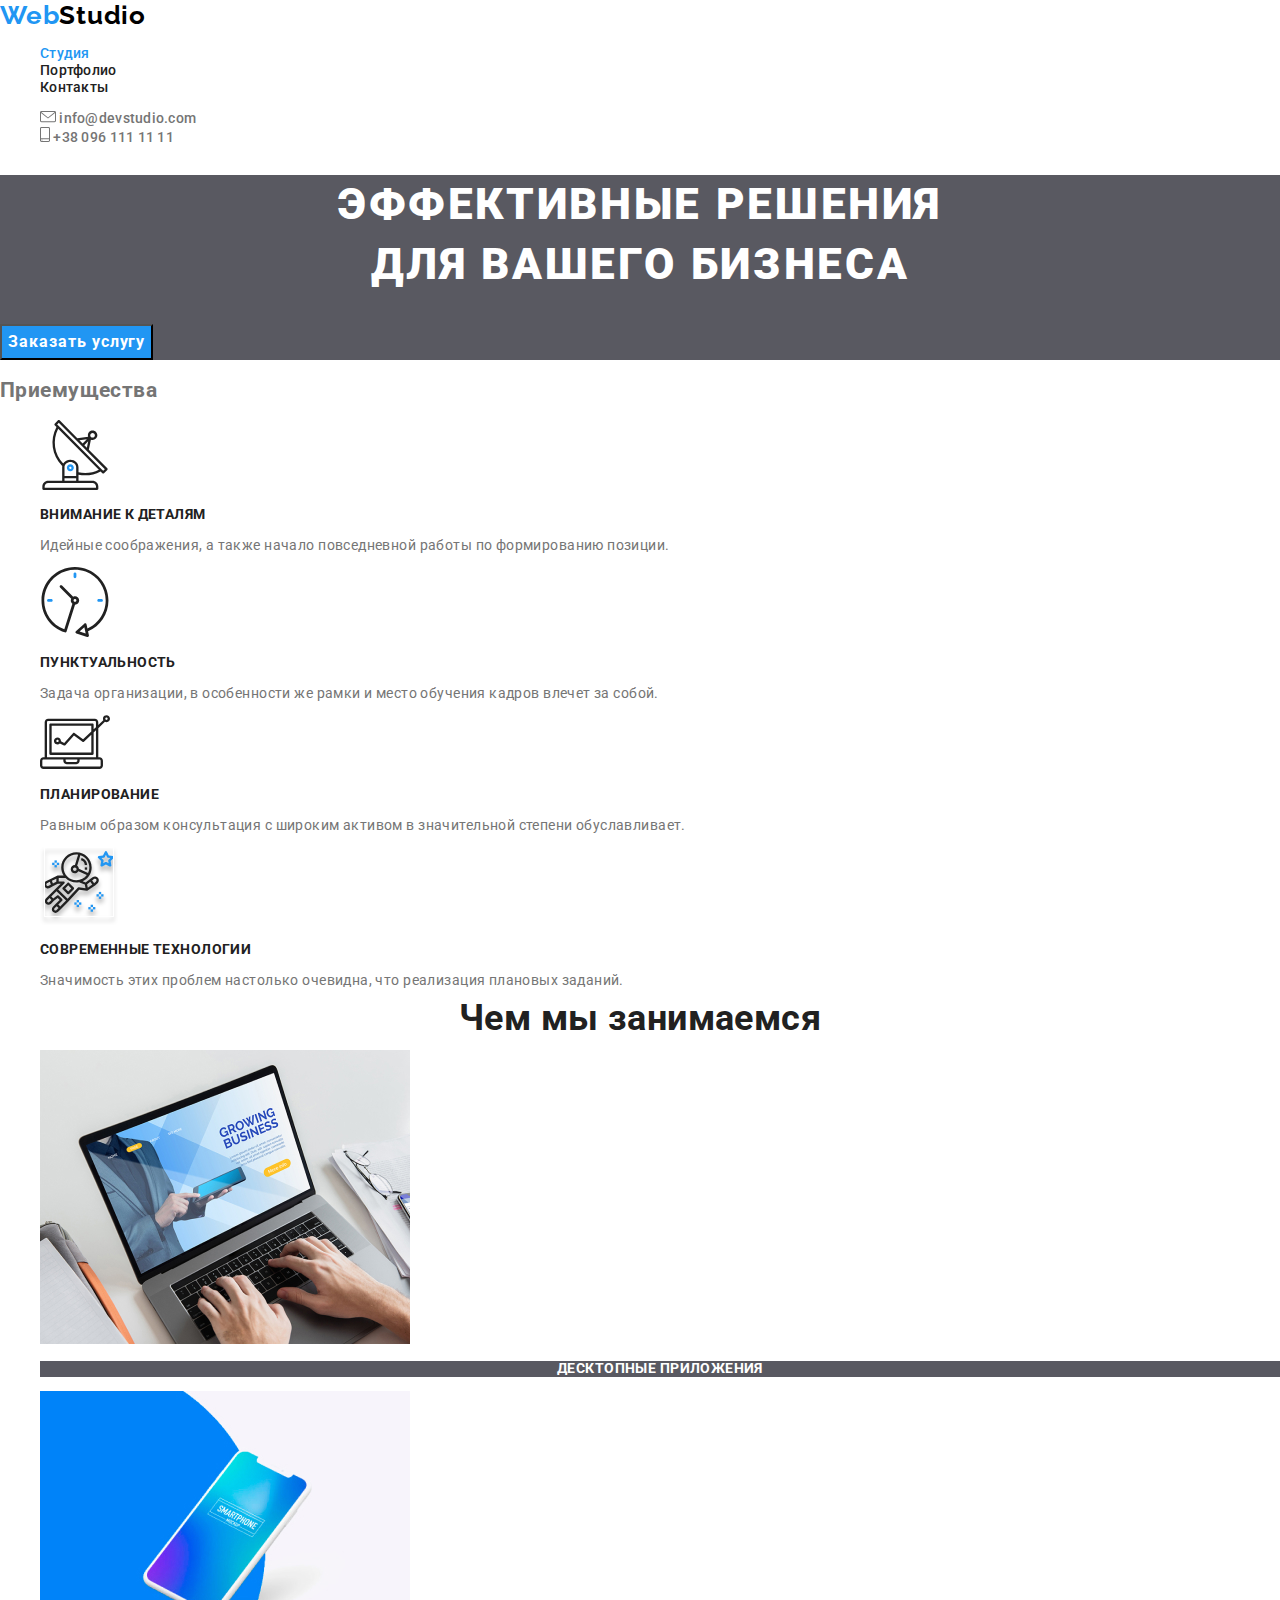
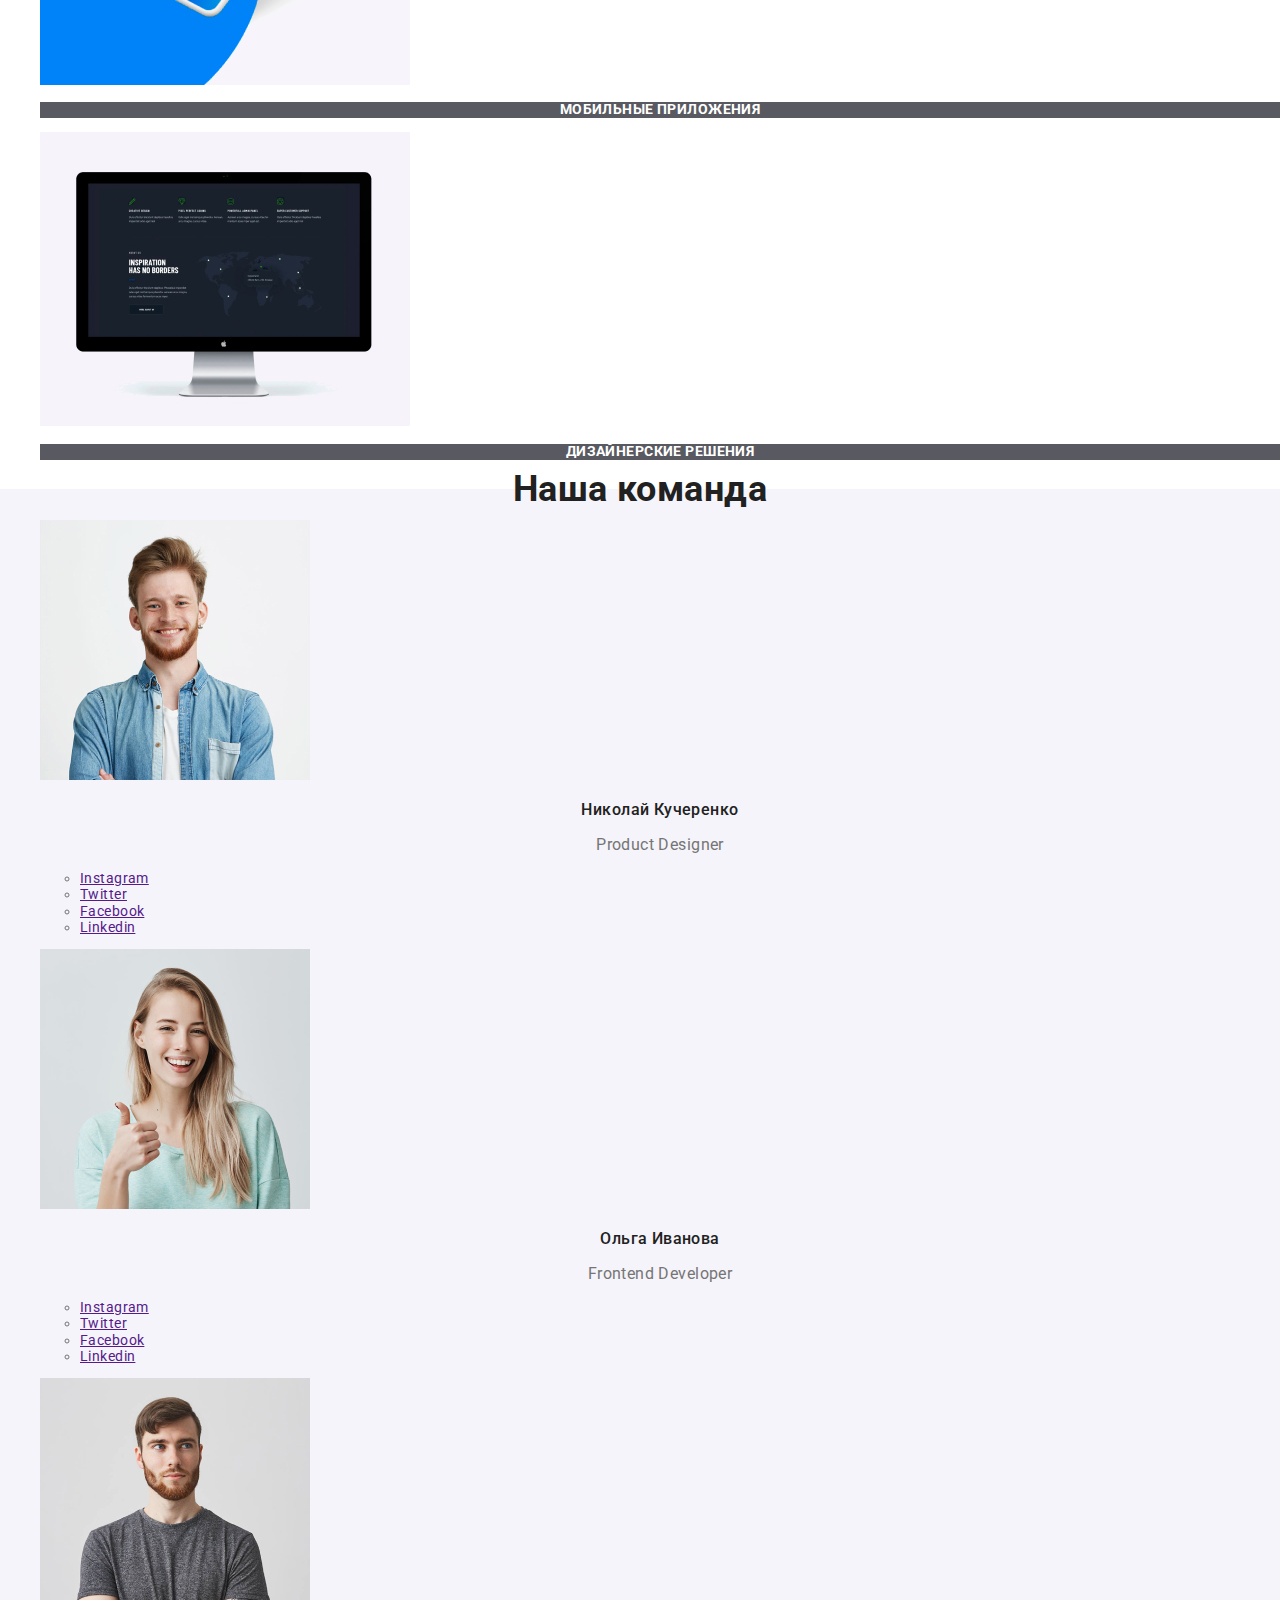
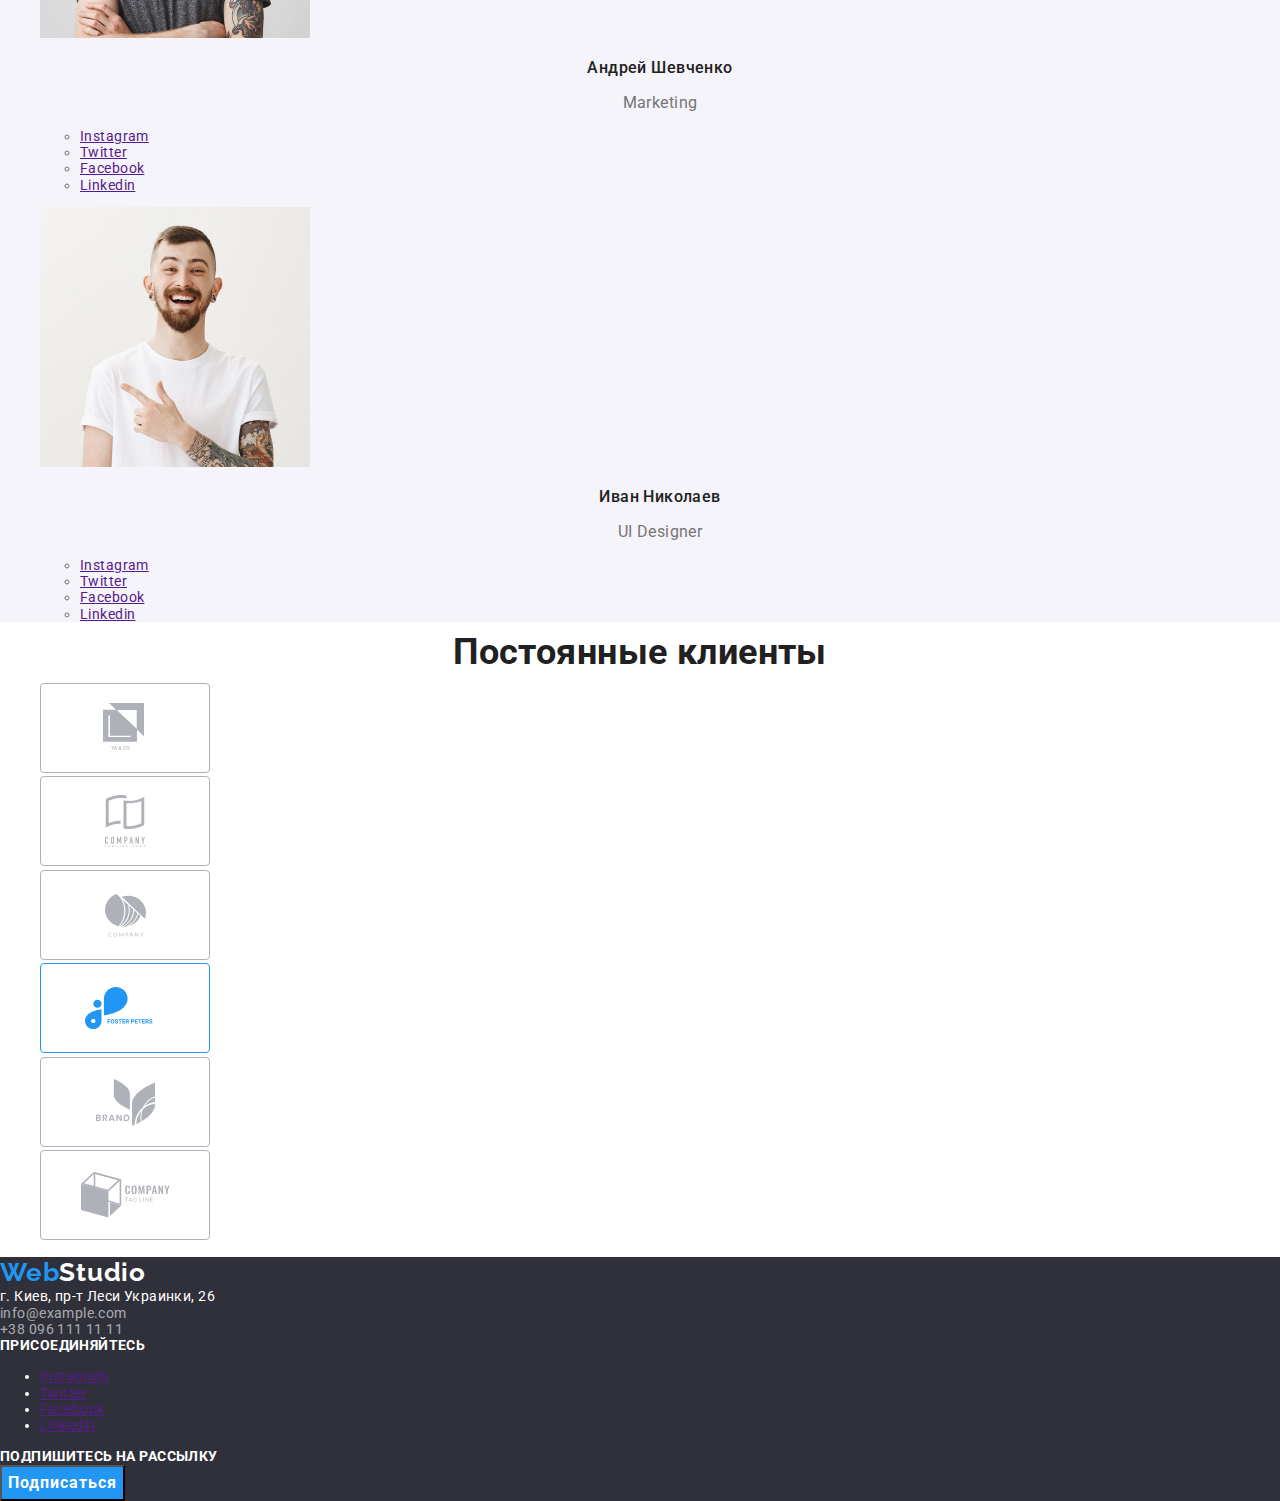
==== index.html @ 4fd92d47 "added fils hw-2" ====
<!DOCTYPE html>
<html lang="ru">
  <head>
    <meta charset="UTF-8" />
    <meta name="viewport" content="width=device-width, initial-scale=1.0" />
    <title>Web Studio</title>
    <link
      href="https://fonts.googleapis.com/css2?family=Raleway:wght@700&family=Roboto:wght@400;500;700;900&display=swap"
      rel="stylesheet"
    />
    <link rel="stylesheet" href="normalize.css" />
    <link rel="stylesheet" href="./css/style.css" />
  </head>
  <body>
    <!--hat-->
    <header>
      <nav>
        <a href="" class="logo link"
          ><span class="accent-logo">Web</span>Studio</a
        >
        <ul class="site-nav list">
          <li><a href="./index.html" class="link current">Студия</a></li>
          <li><a href="./portfolio.html" class="link">Портфолио</a></li>
          <li><a href="" class="link">Контакты</a></li>
        </ul>
      </nav>
      <ul class="contacts list">
        <li>
          <a href="mailto:info@devstudio.com" class="link">
            <img src="./images/letter_grey.svg" alt="" /> info@devstudio.com
          </a>
        </li>
        <li>
          <a href="tel:+38-096-111-11-11" class="link">
            <img src="./images/tel_grey.svg" alt="" /> +38 096 111 11 11
          </a>
        </li>
      </ul>
    </header>
    <main>
      <!--hero-->
      <section class="section hero">
        <h1 class="section-title">
          Эффективные решения <br />
          для вашего бизнеса
        </h1>
        <form action="">
          <button class="button">Заказать услугу</button>
        </form>
       </section>
      <!--advantage-->
      <section class="section">
        <h2>Приемущества</h2>
        <ul class="advantage list">
          <li>
            <img src="./images/antenna.svg" alt="антена" />
            <h3 class="title">Внимание к деталям</h3>
            <p>
              Идейные соображения, а также начало повседневной работы по
              формированию позиции.
            </p>
          </li>
          <li>
            <img src="./images/clock.svg" alt="часы" />
            <h3 class="title">Пунктуальность</h3>
            <p>
              Задача организации, в особенности же рамки и место обучения кадров
              влечет за собой.
            </p>
          </li>
          <li>
            <img src="./images/diagram.svg" alt="диаграма" />
            <h3 class="title">Планирование</h3>
            <p>
              Равным образом консультация с широким активом в значительной
              степени обуславливает.
            </p>
          </li>
          <li>
            <img src="./images/astronaut.svg" alt="астронавт" />
            <h3 class="title">Современные технологии</h3>
            <p class="text">
              Значимость этих проблем настолько очевидна, что реализация
              плановых заданий.
            </p>
          </li>
        </ul>
      </section>
      <!--services-->
      <section class="section">
        <h2 class="section-title">Чем мы занимаемся</h2>
        <ul class="services list">
          <li>
            <img
              src="./images/desktop_applications.jpg"
              alt="desktop applications"
              width="370"
            />
            <h3 class="title">Десктопные приложения</h3>
          </li>
          <li>
            <img
              src="./images/Mobile_applications.jpg"
              alt="mobile applications"
              width="370"
            />
            <h3 class="title">Мобильные приложения</h3>
          </li>
          <li>
            <img
              src="./images/Design_solutions.jpg"
              alt="design solutions"
              width="370"
            />
            <h3 class="title">Дизайнерские решения</h3>
          </li>
        </ul>
      </section>
      <!--our team-->
      <section class="seclion team">
        <h2 class="section-title">Наша команда</h2>
        <ul class="content list">
          <li>
            <img
              src="./images/Nikolay_Kucherenko.jpg"
              alt="Николай Кучеренко"
              width="270"
              height="260"
            />
            <h3 class="title-lower">Николай Кучеренко</h3>
            <p class="text">Product Designer</p>
            <ul>
              <li>
                <a href="" aria-label="Ссылка на Instagram ">Instagram</a>
              </li>
              <li><a href="" aria-label="Ссылка на Twitter ">Twitter</a></li>
              <li><a href="" aria-label="Ссылка на Facebook ">Facebook</a></li>
              <li><a href="" aria-label="Ссылка на Linkedin ">Linkedin</a></li>
            </ul>
          </li>
        </ul>
        <ul class="content list">
          <li>
            <img
              src="./images/Olga_Ivanova.jpg"
              alt="Ольга Иванова"
              width="270"
              height="260"
            />
            <h3 class="title-lower">Ольга Иванова</h3>
            <p class="text">Frontend Developer</p>
            <ul>
              <li>
                <a href="" aria-label="Ссылка на Instagram ">Instagram</a>
              </li>
              <li><a href="" aria-label="Ссылка на Twitter ">Twitter</a></li>
              <li><a href="" aria-label="Ссылка на Facebook ">Facebook</a></li>
              <li><a href="" aria-label="Ссылка на Linkedin ">Linkedin</a></li>
            </ul>
          </li>
        </ul>
        <ul class="content list">
          <li>
            <img
              src="./images/Andrey_Shevchenko.jpg"
              alt="Андрей Шевченко"
              width="270"
              height="260"
            />
            <h3 class="title-lower">Андрей Шевченко</h3>
            <p class="text">Marketing</p>
            <ul>
              <li>
                <a href="" aria-label="Ссылка на Instagram ">Instagram</a>
              </li>
              <li><a href="" aria-label="Ссылка на Twitter ">Twitter</a></li>
              <li><a href="" aria-label="Ссылка на Facebook ">Facebook</a></li>
              <li><a href="" aria-label="Ссылка на Linkedin ">Linkedin</a></li>
            </ul>
          </li>
        </ul>
        <ul class="content list">
          <li>
            <img
              src="./images/Ivan_Nikolaev.jpg"
              alt="Иван Николаев"
              width="270"
              height="260"
            />
            <h3 class="title-lower">Иван Николаев</h3>
            <p class="text">UI Designer</p>
            <ul>
              <li>
                <a href="" aria-label="Ссылка на Instagram ">Instagram</a>
              </li>
              <li><a href="" aria-label="Ссылка на Twitter ">Twitter</a></li>
              <li><a href="" aria-label="Ссылка на Facebook ">Facebook</a></li>
              <li><a href="" aria-label="Ссылка на Linkedin ">Linkedin</a></li>
            </ul>
          </li>
        </ul>
      </section>
      <!--customers-->
      <section>
        <h2 class="section-title">Постоянные клиенты</h2>
        <ul class="list">
          <li>
            <a href=""><img src="./images/Client_1.svg" alt="клиент 1" /></a>
          </li>
          <li>
            <a href=""><img src="./images/Client_2.svg" alt="клиент 2" /></a>
          </li>
          <li>
            <a href=""><img src="./images/Client_3.svg" alt="клиент 3" /></a>
          </li>
          <li>
            <a href=""><img src="./images/Client_4.svg" alt="клиент 4" /></a>
          </li>
          <li>
            <a href=""><img src="./images/Client_5.svg" alt="клиент 5" /></a>
          </li>
          <li>
            <a href=""><img src="./images/Client_6.svg" alt="клиент 6" /></a>
          </li>
        </ul>
      </section>
    </main>
    <!--footer-->
    <footer>
      <div>
        <a href="" class="logo link"
          ><span class="accent-logo">Web</span>Studio</a
        >
        <address>
          г. Киев, пр-т Леси Украинки, 26 <br />
          <a href="mailto:info@example.com" class="address link"
            >info@example.com</a
          >
          <br />
          <a href="tel:+38-096-111-11-11" class="address link"
            >+38 096 111 11 11</a
          >
        </address>
      </div>
      <div>
        <b class="title">присоединяйтесь</b>
        <ul>
          <li><a href="" aria-label="Ссылка на Instagram ">Instagram</a></li>
          <li><a href="" aria-label="Ссылка на Twitter ">Twitter</a></li>
          <li><a href="" aria-label="Ссылка на Facebook ">Facebook</a></li>
          <li><a href="" aria-label="Ссылка на Linkedin ">Linkedin</a></li>
        </ul>
      </div>
      <div>
        <b class="title">подпишитесь на рассылку</b><br />
        <form action="">
          <button class="button">Подписаться</button>
        </form>
        </div>
    </footer>
  </body>
</html>
---- css/style.css ----
:root {
  --primery-text-color: #757575;
  --title-text-color: #212121;
  --secondery-title-text-color: #ffffff;
  --accent-color: #2196f3;
}
body {
  background-color: #fff;
  color: var(--primery-text-color);
  font-family: "Roboto", sans-serif;
  letter-spacing: 0.03em;
  font-size: 14px;
  line-height: 1.17;
}
.list {
  list-style: none;
}
a.link {
  text-decoration: none;
}
/* site-nav */
.logo {
  color: #000000;
  font-family: "Raleway", sans-serif;
  font-weight: bold;
  font-size: 26px;
  line-height: 1.19;
  /* identical to box height */

  letter-spacing: 0.03em;
}
.accent-logo {
  color: var(--accent-color);
}
.site-nav .link {
  color: var(--title-text-color);
  font-weight: 500;
  font-size: 14px;
  line-height: 1.14;
  letter-spacing: 0.02em;
}
.site-nav .link:hover,
.site-nav .link:focus {
  color: var(--accent-color);
}
.site-nav .link.current {
  color: var(--accent-color);
}
.contacts .link {
  color: var(--primery-text-color);
  font-weight: 500;
  font-size: 14px;
  line-height: 1.14;
  letter-spacing: 0.02em;
}
.contacts .link:hover,
.contacts:focus {
  color: var(--accent-color);
}
/* main menu*/
/* for h2 */
.section-title {
  color: var(--title-text-color);
  font-weight: bold;
  font-size: 36px;
  line-height: 1.17px;
  text-align: center;
}
/* for h3 */
.title {
  color: var(--title-text-color);
  font-size: 14px;
  line-height: 1.14;
  text-transform: uppercase;
}
/* hero */
.hero {
  background: rgba(47, 48, 58, 0.8);
}
.hero .section-title {
  color: var(--secondery-title-text-color);
  font-weight: 900;
  font-size: 44px;
  line-height: 1.36;
  text-align: center;
  letter-spacing: 0.06em;
  text-transform: uppercase;
}
/* button */
.button {
  color: var(--secondery-title-text-color);
  background-color: var(--accent-color);
  font-weight: bold;
  font-size: 16px;
  line-height: 1.88;
  align-items: center;
  text-align: center;
  letter-spacing: 0.06em;
 }
/* advantage */
/* .advantage .title {
  color: var(--title-text-color);
  font-size: 14px;
  line-height: 1.14;
  text-transform: uppercase;
}
.advantage .text {
  font-size: 14px;
  line-height: 1.17;
} */

/* service */
.services .title {
  color: var(--secondery-title-text-color);
  background: rgba(47, 48, 58, 0.8);
  font-weight: bold;
  font-size: 14px;
  line-height: 1.14;
  text-align: center;
}

/* seclion our team */
.team {
  background: #f5f4fa;
}
.title-lower {
  font-weight: 500;
  font-size: 16px;
  line-height: 1.19;
  text-align: center;
  color: var(--title-text-color);
}
.content .text {
  font-size: 16px;
  line-height: 1.19;
  text-align: center;
}
/* footer */
footer {
  color: var(--secondery-title-text-color);
  background: #2f303a;
}
address {
  font-style: normal;
}
footer .link {
  color: var(--secondery-title-text-color);
}
footer .title {
  color: var(--secondery-title-text-color);
}
.address.link {
  color: rgba(255, 255, 255, 0.6);
}
/* portfolio */
.button.filter {
  color: var(--section-title-text-color);
  background-color: #f5f4fa;
}
.card .link {
  color: var(--title-text-color);
  font-weight: bold;
  font-size: 18px;
  line-height: 2;
  letter-spacing: 0.06em;
}
.text-title {
  color: var(--primery-text-color);
  font-size: 16px;
  line-height: 1.88;
  letter-spacing: 0.03em;
}
.text-accent {
  background: rgba(33, 150, 243, 0.9);
  color: var(--secondery-title-text-color);
  font-size: 18px;
  line-height: 1.56;
  letter-spacing: 0.03em;
}
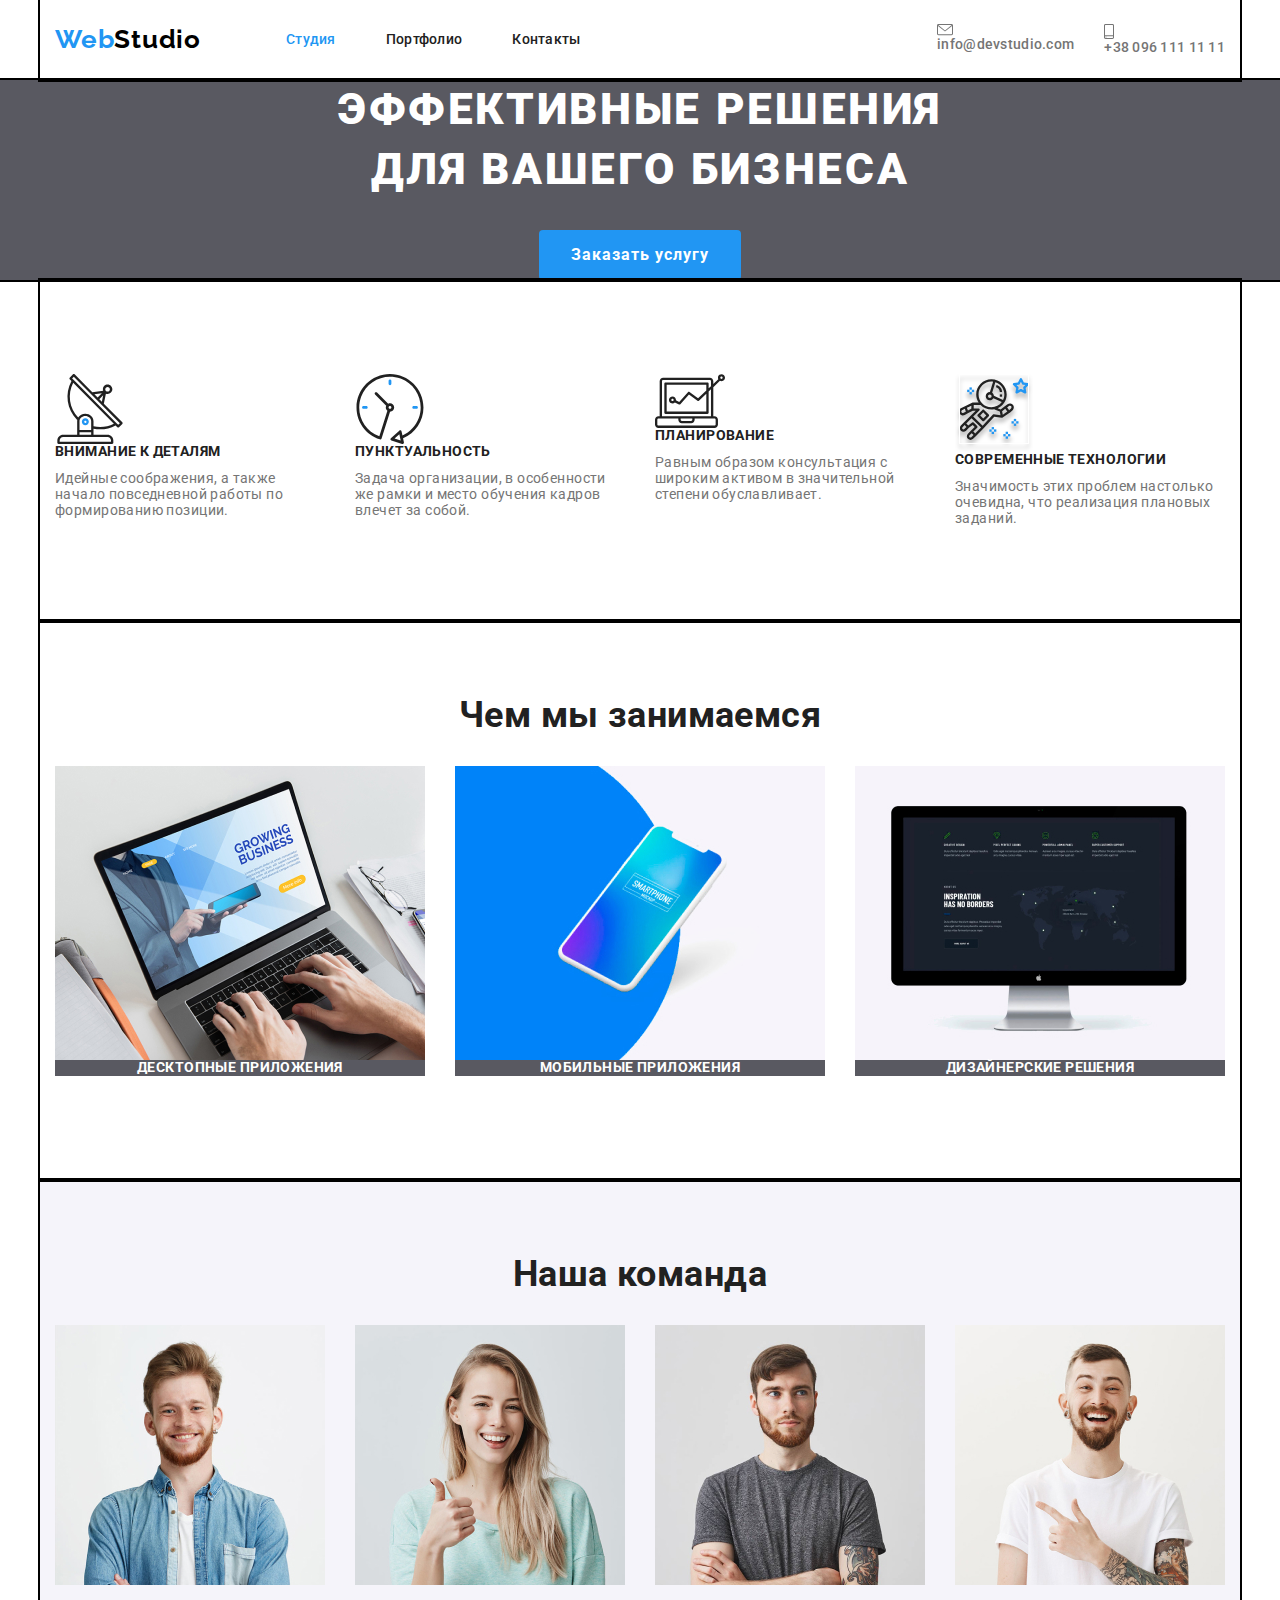
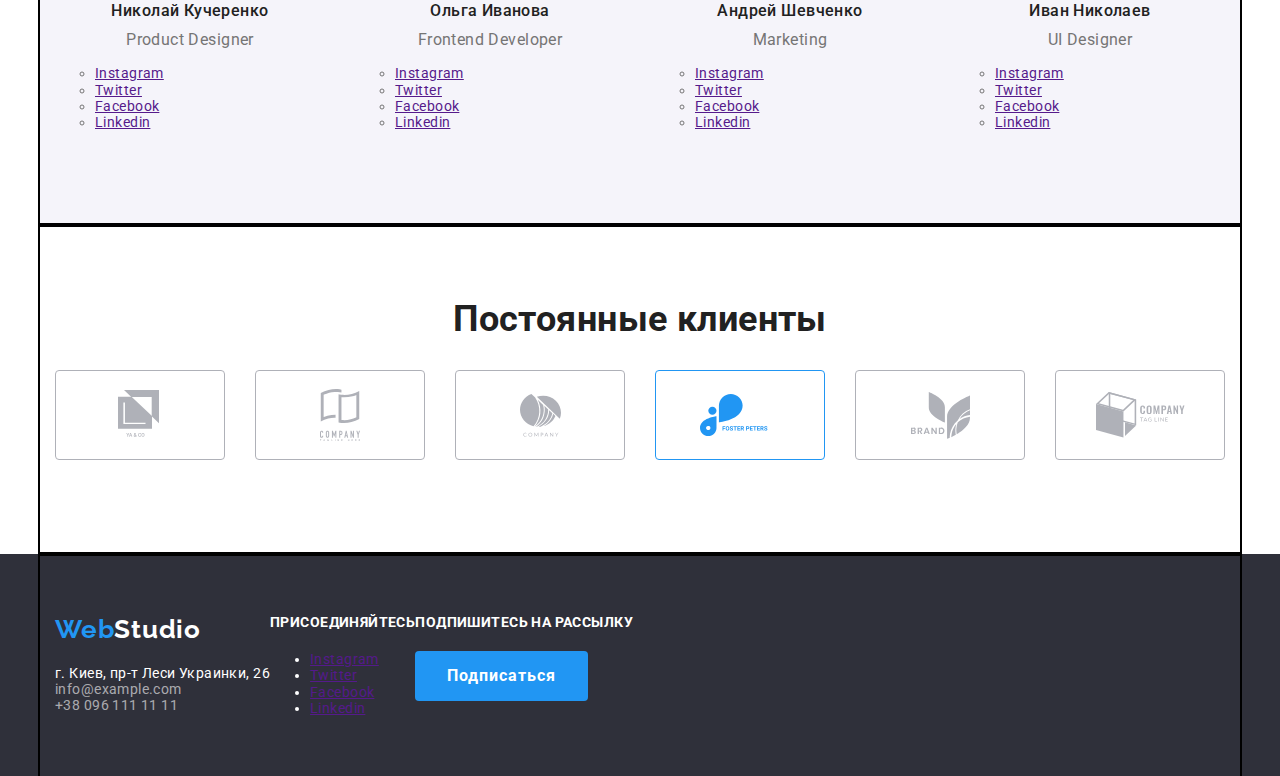
==== commit 8bc529e2: "added styles of geometry content  for Studio page and the positioning of content the Studio page  us" ====
--- a/index.html
+++ b/index.html
@@ -1,58 +1,57 @@
 <!DOCTYPE html>
 <html lang="ru">
-  <head>
-    <meta charset="UTF-8" />
-    <meta name="viewport" content="width=device-width, initial-scale=1.0" />
-    <title>Web Studio</title>
-    <link
-      href="https://fonts.googleapis.com/css2?family=Raleway:wght@700&family=Roboto:wght@400;500;700;900&display=swap"
-      rel="stylesheet"
-    />
-    <link rel="stylesheet" href="normalize.css" />
-    <link rel="stylesheet" href="./css/style.css" />
-  </head>
-  <body>
-    <!--hat-->
-    <header>
-      <nav>
-        <a href="" class="logo link"
-          ><span class="accent-logo">Web</span>Studio</a
-        >
+
+<head>
+  <meta charset="UTF-8" />
+  <meta name="viewport" content="width=device-width, initial-scale=1.0" />
+  <title>Web Studio</title>
+  <link href="https://fonts.googleapis.com/css2?family=Raleway:wght@700&family=Roboto:wght@400;500;700;900&display=swap"
+    rel="stylesheet" />
+  <link rel="stylesheet" href="https://cdnjs.cloudflare.com/ajax/libs/modern-normalize/0.7.0/modern-normalize.min.css">
+  <link rel="stylesheet" href="./css/style.css" />
+</head>
+
+<body>
+  <!--hat-->
+  <header class="container header">
+    <a href="" class="logo link"><span class="accent-logo">Web</span>Studio</a>
+    <nav>
         <ul class="site-nav list">
-          <li><a href="./index.html" class="link current">Студия</a></li>
-          <li><a href="./portfolio.html" class="link">Портфолио</a></li>
-          <li><a href="" class="link">Контакты</a></li>
-        </ul>
-      </nav>
-      <ul class="contacts list">
-        <li>
-          <a href="mailto:info@devstudio.com" class="link">
-            <img src="./images/letter_grey.svg" alt="" /> info@devstudio.com
-          </a>
-        </li>
-        <li>
-          <a href="tel:+38-096-111-11-11" class="link">
-            <img src="./images/tel_grey.svg" alt="" /> +38 096 111 11 11
-          </a>
-        </li>
+          <li class="item"><a href="./index.html" class="link current">Студия</a></li>
+          <li class="item"><a href="./portfolio.html" class="link">Портфолио</a></li>
+          <li class="item"><a href="" class="link">Контакты</a></li>
       </ul>
-    </header>
-    <main>
-      <!--hero-->
-      <section class="section hero">
-        <h1 class="section-title">
-          Эффективные решения <br />
-          для вашего бизнеса
-        </h1>
-        <form action="">
-          <button class="button">Заказать услугу</button>
-        </form>
-       </section>
-      <!--advantage-->
-      <section class="section">
-        <h2>Приемущества</h2>
+    </nav>
+    <ul class="contacts list">
+      <li class="item">
+        <a href="mailto:info@devstudio.com" class="link">
+          <img src="./images/letter_grey.svg" alt="" /> info@devstudio.com
+        </a>
+      </li>
+      <li class="item">
+        <a href="tel:+38-096-111-11-11" class="link">
+          <img src="./images/tel_grey.svg" alt="" /> +38 096 111 11 11
+        </a>
+      </li>
+    </ul>
+  </header>
+  <main>
+    <!--hero-->
+    <section class="hero">
+      <h1 class="section-title">
+        Эффективные решения <br />
+        для вашего бизнеса
+      </h1>
+      <form action="">
+        <button class="button">Заказать услугу</button>
+      </form>
+    </section>
+    <!--advantage-->
+    <section class="section ">
+      <div class="container">
+        <h2 class="visually-hidden">Приемущества</h2>
         <ul class="advantage list">
-          <li>
+          <li class="items">
             <img src="./images/antenna.svg" alt="антена" />
             <h3 class="title">Внимание к деталям</h3>
             <p>
@@ -60,7 +59,7 @@
               формированию позиции.
             </p>
           </li>
-          <li>
+          <li class="items">
             <img src="./images/clock.svg" alt="часы" />
             <h3 class="title">Пунктуальность</h3>
             <p>
@@ -68,7 +67,7 @@
               влечет за собой.
             </p>
           </li>
-          <li>
+          <li class="items">
             <img src="./images/diagram.svg" alt="диаграма" />
             <h3 class="title">Планирование</h3>
             <p>
@@ -76,7 +75,7 @@
               степени обуславливает.
             </p>
           </li>
-          <li>
+          <li class="items">
             <img src="./images/astronaut.svg" alt="астронавт" />
             <h3 class="title">Современные технологии</h3>
             <p class="text">
@@ -85,166 +84,141 @@
             </p>
           </li>
         </ul>
-      </section>
-      <!--services-->
-      <section class="section">
+      </div>
+    </section>
+
+    <!--services-->
+    <section class="section">
+      <div class="container">
         <h2 class="section-title">Чем мы занимаемся</h2>
         <ul class="services list">
-          <li>
-            <img
-              src="./images/desktop_applications.jpg"
-              alt="desktop applications"
-              width="370"
-            />
+          <li class="item">
+            <img src="./images/desktop_applications.jpg" alt="desktop applications" width="370" />
             <h3 class="title">Десктопные приложения</h3>
           </li>
-          <li>
-            <img
-              src="./images/Mobile_applications.jpg"
-              alt="mobile applications"
-              width="370"
-            />
+          <li class="item">
+            <img src="./images/Mobile_applications.jpg" alt="mobile applications" width="370" />
             <h3 class="title">Мобильные приложения</h3>
           </li>
-          <li>
-            <img
-              src="./images/Design_solutions.jpg"
-              alt="design solutions"
-              width="370"
-            />
+          <li class="item">
+            <img src="./images/Design_solutions.jpg" alt="design solutions" width="370" />
             <h3 class="title">Дизайнерские решения</h3>
           </li>
         </ul>
-      </section>
-      <!--our team-->
-      <section class="seclion team">
+      </div>
+    </section>
+    <!--our team-->
+    <section class="seclion team">
+      <div class="container">
         <h2 class="section-title">Наша команда</h2>
-        <ul class="content list">
-          <li>
-            <img
-              src="./images/Nikolay_Kucherenko.jpg"
-              alt="Николай Кучеренко"
-              width="270"
-              height="260"
-            />
-            <h3 class="title-lower">Николай Кучеренко</h3>
-            <p class="text">Product Designer</p>
-            <ul>
-              <li>
-                <a href="" aria-label="Ссылка на Instagram ">Instagram</a>
-              </li>
-              <li><a href="" aria-label="Ссылка на Twitter ">Twitter</a></li>
-              <li><a href="" aria-label="Ссылка на Facebook ">Facebook</a></li>
-              <li><a href="" aria-label="Ссылка на Linkedin ">Linkedin</a></li>
-            </ul>
-          </li>
-        </ul>
-        <ul class="content list">
-          <li>
-            <img
-              src="./images/Olga_Ivanova.jpg"
-              alt="Ольга Иванова"
-              width="270"
-              height="260"
-            />
-            <h3 class="title-lower">Ольга Иванова</h3>
-            <p class="text">Frontend Developer</p>
-            <ul>
-              <li>
-                <a href="" aria-label="Ссылка на Instagram ">Instagram</a>
-              </li>
-              <li><a href="" aria-label="Ссылка на Twitter ">Twitter</a></li>
-              <li><a href="" aria-label="Ссылка на Facebook ">Facebook</a></li>
-              <li><a href="" aria-label="Ссылка на Linkedin ">Linkedin</a></li>
-            </ul>
-          </li>
-        </ul>
-        <ul class="content list">
-          <li>
-            <img
-              src="./images/Andrey_Shevchenko.jpg"
-              alt="Андрей Шевченко"
-              width="270"
-              height="260"
-            />
-            <h3 class="title-lower">Андрей Шевченко</h3>
-            <p class="text">Marketing</p>
-            <ul>
-              <li>
-                <a href="" aria-label="Ссылка на Instagram ">Instagram</a>
-              </li>
-              <li><a href="" aria-label="Ссылка на Twitter ">Twitter</a></li>
-              <li><a href="" aria-label="Ссылка на Facebook ">Facebook</a></li>
-              <li><a href="" aria-label="Ссылка на Linkedin ">Linkedin</a></li>
-            </ul>
-          </li>
-        </ul>
-        <ul class="content list">
-          <li>
-            <img
-              src="./images/Ivan_Nikolaev.jpg"
-              alt="Иван Николаев"
-              width="270"
-              height="260"
-            />
-            <h3 class="title-lower">Иван Николаев</h3>
-            <p class="text">UI Designer</p>
-            <ul>
-              <li>
-                <a href="" aria-label="Ссылка на Instagram ">Instagram</a>
-              </li>
-              <li><a href="" aria-label="Ссылка на Twitter ">Twitter</a></li>
-              <li><a href="" aria-label="Ссылка на Facebook ">Facebook</a></li>
-              <li><a href="" aria-label="Ссылка на Linkedin ">Linkedin</a></li>
-            </ul>
-          </li>
-        </ul>
-      </section>
-      <!--customers-->
-      <section>
+        <div class="container-team">
+          <ul class="content list">
+            <li>
+              <img src="./images/Nikolay_Kucherenko.jpg" alt="Николай Кучеренко" width="270" height="260" />
+              <h3 class="title-lower">Николай Кучеренко</h3>
+              <p class="text">Product Designer</p>
+              <ul>
+                <li>
+                  <a href="" aria-label="Ссылка на Instagram ">Instagram</a>
+                </li>
+                <li><a href="" aria-label="Ссылка на Twitter ">Twitter</a></li>
+                <li><a href="" aria-label="Ссылка на Facebook ">Facebook</a></li>
+                <li><a href="" aria-label="Ссылка на Linkedin ">Linkedin</a></li>
+              </ul>
+            </li>
+          </ul>
+          <ul class="content list">
+            <li>
+              <img src="./images/Olga_Ivanova.jpg" alt="Ольга Иванова" width="270" height="260" />
+              <h3 class="title-lower">Ольга Иванова</h3>
+              <p class="text">Frontend Developer</p>
+              <ul>
+                <li>
+                  <a href="" aria-label="Ссылка на Instagram ">Instagram</a>
+                </li>
+                <li><a href="" aria-label="Ссылка на Twitter ">Twitter</a></li>
+                <li><a href="" aria-label="Ссылка на Facebook ">Facebook</a></li>
+                <li><a href="" aria-label="Ссылка на Linkedin ">Linkedin</a></li>
+              </ul>
+            </li>
+          </ul>
+          <ul class="content list">
+            <li>
+              <img src="./images/Andrey_Shevchenko.jpg" alt="Андрей Шевченко" width="270" height="260" />
+              <h3 class="title-lower">Андрей Шевченко</h3>
+              <p class="text">Marketing</p>
+              <ul>
+                <li>
+                  <a href="" aria-label="Ссылка на Instagram ">Instagram</a>
+                </li>
+                <li><a href="" aria-label="Ссылка на Twitter ">Twitter</a></li>
+                <li><a href="" aria-label="Ссылка на Facebook ">Facebook</a></li>
+                <li><a href="" aria-label="Ссылка на Linkedin ">Linkedin</a></li>
+              </ul>
+            </li>
+          </ul>
+          <ul class="content list">
+            <li>
+              <img src="./images/Ivan_Nikolaev.jpg" alt="Иван Николаев" width="270" height="260" />
+              <div>
+                <h3 class="title-lower">Иван Николаев</h3>
+                <p class="text">UI Designer</p>
+                <ul>
+                  <li>
+                    <a href="" aria-label="Ссылка на Instagram ">Instagram</a>
+                  </li>
+                  <li><a href="" aria-label="Ссылка на Twitter ">Twitter</a></li>
+                  <li><a href="" aria-label="Ссылка на Facebook ">Facebook</a></li>
+                  <li><a href="" aria-label="Ссылка на Linkedin ">Linkedin</a></li>
+                </ul>
+            </li>
+          </ul>
+        </div>
+      </div>
+
+    </section>
+    <!--customers-->
+    <section>
+      <div class="container">
         <h2 class="section-title">Постоянные клиенты</h2>
-        <ul class="list">
-          <li>
+        <ul class="container-cust list">
+          <li class="item">
             <a href=""><img src="./images/Client_1.svg" alt="клиент 1" /></a>
           </li>
-          <li>
+          <li class="item">
             <a href=""><img src="./images/Client_2.svg" alt="клиент 2" /></a>
           </li>
-          <li>
+          <li class="item">
             <a href=""><img src="./images/Client_3.svg" alt="клиент 3" /></a>
           </li>
-          <li>
+          <li class="item">
             <a href=""><img src="./images/Client_4.svg" alt="клиент 4" /></a>
           </li>
-          <li>
+          <li class="item">
             <a href=""><img src="./images/Client_5.svg" alt="клиент 5" /></a>
           </li>
-          <li>
+          <li class="item">
             <a href=""><img src="./images/Client_6.svg" alt="клиент 6" /></a>
           </li>
         </ul>
-      </section>
-    </main>
-    <!--footer-->
-    <footer>
+      </div>
+    </section>
+  </main>
+  <!--footer-->
+  <footer>
+    <div class="container-fotter">
       <div>
-        <a href="" class="logo link"
-          ><span class="accent-logo">Web</span>Studio</a
-        >
+        <a href="" class="logo link"><span class="accent-logo">Web</span>Studio</a>
         <address>
           г. Киев, пр-т Леси Украинки, 26 <br />
-          <a href="mailto:info@example.com" class="address link"
-            >info@example.com</a
-          >
+          <a href="mailto:info@example.com" class="address link">info@example.com</a>
           <br />
-          <a href="tel:+38-096-111-11-11" class="address link"
-            >+38 096 111 11 11</a
-          >
+          <a href="tel:+38-096-111-11-11" class="address link">+38 096 111 11 11</a>
         </address>
       </div>
       <div>
         <b class="title">присоединяйтесь</b>
-        <ul>
+        <ul class="link-list">
           <li><a href="" aria-label="Ссылка на Instagram ">Instagram</a></li>
           <li><a href="" aria-label="Ссылка на Twitter ">Twitter</a></li>
           <li><a href="" aria-label="Ссылка на Facebook ">Facebook</a></li>
@@ -256,7 +230,9 @@
         <form action="">
           <button class="button">Подписаться</button>
         </form>
-        </div>
-    </footer>
-  </body>
-</html>
+      </div>
+    </div>
+  </footer>
+</body>
+
+</html>--- a/css/style.css
+++ b/css/style.css
@@ -4,6 +4,27 @@
   --secondery-title-text-color: #ffffff;
   --accent-color: #2196f3;
 }
+html {
+  box-sizing: border-box;
+}
+*,
+*::befor,
+*::after {
+  box-sizing: inherit;
+}
+.container {
+  margin-right: auto;
+  margin-left: auto;
+  outline: 2px solid black;
+  width: 1200px;
+  padding: 94px 15px;
+}
+.container.header {
+  padding-left: 15px;
+  padding-right: 15px;
+  padding-top: 0px;
+  padding-bottom: 0px;
+}
 body {
   background-color: #fff;
   color: var(--primery-text-color);
@@ -14,9 +35,16 @@
 }
 .list {
   list-style: none;
+  margin: 0px;
+  padding: 0px;
 }
 a.link {
   text-decoration: none;
+}
+/* header */
+.header {
+  display: flex;
+  align-items: center;
 }
 /* site-nav */
 .logo {
@@ -25,19 +53,36 @@
   font-weight: bold;
   font-size: 26px;
   line-height: 1.19;
-  /* identical to box height */
+  display: inline-block;
+  padding-top: 24px;
+  padding-bottom: 25px;
+  /* identical to box height соответствует высоте коробки*/
 
   letter-spacing: 0.03em;
 }
 .accent-logo {
   color: var(--accent-color);
 }
+.site-nav {
+  display: flex;
+  margin-left: 85px;
+}
+.site-nav .item + .item {
+  margin-left: 50px;
+}
+
 .site-nav .link {
+  display: block;
+  padding-top: 32px;
+  padding-bottom: 32px;
+
   color: var(--title-text-color);
   font-weight: 500;
   font-size: 14px;
   line-height: 1.14;
   letter-spacing: 0.02em;
+  /* outline: 2px solid red;
+  background-color: skyblue; */
 }
 .site-nav .link:hover,
 .site-nav .link:focus {
@@ -46,6 +91,21 @@
 .site-nav .link.current {
   color: var(--accent-color);
 }
+/* contacts */
+.contacts {
+  display: flex;
+  margin-left: auto;
+  /* outline: 2px solid red;
+  background-color: turquoise; */
+}
+/* .contacts .item {
+  outline: 2px solid red;
+  background-color: salmon;
+} */
+.contacts .item + .item {
+  margin-left: 30px;
+}
+
 .contacts .link {
   color: var(--primery-text-color);
   font-weight: 500;
@@ -57,7 +117,6 @@
 .contacts:focus {
   color: var(--accent-color);
 }
-/* main menu*/
 /* for h2 */
 .section-title {
   color: var(--title-text-color);
@@ -65,6 +124,8 @@
   font-size: 36px;
   line-height: 1.17px;
   text-align: center;
+  margin-top: 0px;
+  margin-bottom: 50px;
 }
 /* for h3 */
 .title {
@@ -72,10 +133,14 @@
   font-size: 14px;
   line-height: 1.14;
   text-transform: uppercase;
+  margin-top: 0px;
+  margin-bottom: 10px;
 }
 /* hero */
 .hero {
   background: rgba(47, 48, 58, 0.8);
+  outline: 2px solid black;
+  text-align: center;
 }
 .hero .section-title {
   color: var(--secondery-title-text-color);
@@ -85,6 +150,7 @@
   text-align: center;
   letter-spacing: 0.06em;
   text-transform: uppercase;
+  margin-bottom: 30px;
 }
 /* button */
 .button {
@@ -95,9 +161,26 @@
   line-height: 1.88;
   align-items: center;
   text-align: center;
+  border-radius: 4px;
+  border: 0px;
   letter-spacing: 0.06em;
- }
+  padding: 10px 32px;
+}
 /* advantage */
+.visually-hidden {
+  position: absolute !important;
+  clip: rect(1px 1px 1px 1px); /* IE6, IE7 */
+  clip: rect(1px, 1px, 1px, 1px);
+  padding: 0 !important;
+  border: 0 !important;
+  height: 1px !important;
+  width: 1px !important;
+  overflow: hidden;
+}
+/* advantage */
+p {
+  margin: 0px;
+}
 /* .advantage .title {
   color: var(--title-text-color);
   font-size: 14px;
@@ -108,8 +191,33 @@
   font-size: 14px;
   line-height: 1.17;
 } */
+.advantage {
+  display: flex;
+  flex-wrap: wrap;
+}
+.advantage .items {
+  width: calc((100% - 90px) / 4);
+  margin-right: 30px;
+}
+.advantage .items:nth-child(4n) {
+  margin-right: 0px;
+}
 
 /* service */
+.services {
+  display: flex;
+  flex-wrap: wrap;
+}
+.services .item {
+  width: calc((100% - 60px) / 3);
+  margin-right: 30px;
+}
+.services .item:nth-child(3n) {
+  margin-right: 0px;
+}
+img {
+  display: block;
+}
 .services .title {
   color: var(--secondery-title-text-color);
   background: rgba(47, 48, 58, 0.8);
@@ -120,8 +228,19 @@
 }
 
 /* seclion our team */
-.team {
+.team .container {
   background: #f5f4fa;
+}
+.container-team {
+  display: flex;
+  flex-wrap: wrap;
+}
+.container-team .content {
+  width: calc((100% - 90px) / 4);
+  margin-right: 30px;
+}
+.container-team .content:nth-child(4n) {
+  margin-right: 0px;
 }
 .title-lower {
   font-weight: 500;
@@ -129,17 +248,41 @@
   line-height: 1.19;
   text-align: center;
   color: var(--title-text-color);
+  margin-top: 30p;
+  margin-bottom: 10px;
 }
 .content .text {
   font-size: 16px;
   line-height: 1.19;
   text-align: center;
-}
+  margin-bottom: 16px;
+}
+/* section customers */
+.container-cust {
+  display: flex;
+  flex-wrap: wrap;
+}
+.container-cust .item {
+  width: calc((100% - 150px) / 6);
+  margin-right: 30px;
+}
+.container-cust .item:nth-child(6n) {
+  margin-right: 0px;
+}
+
 /* footer */
 footer {
   color: var(--secondery-title-text-color);
   background: #2f303a;
 }
+.container-fotter {
+  display: flex;
+  margin-right: auto;
+  margin-left: auto;
+  outline: 2px solid black;
+  width: 1200px;
+  padding: 60px 15px;
+}
 address {
   font-style: normal;
 }
@@ -148,9 +291,19 @@
 }
 footer .title {
   color: var(--secondery-title-text-color);
+  display: inline-block;
+  margin-bottom: 20px;
 }
 .address.link {
   color: rgba(255, 255, 255, 0.6);
+}
+.link-list {
+  margin-top: 0px;
+  margin-bottom: 0px;
+}
+.container-fotter .logo {
+  padding: 0px;
+  margin-bottom: 20px;
 }
 /* portfolio */
 .button.filter {
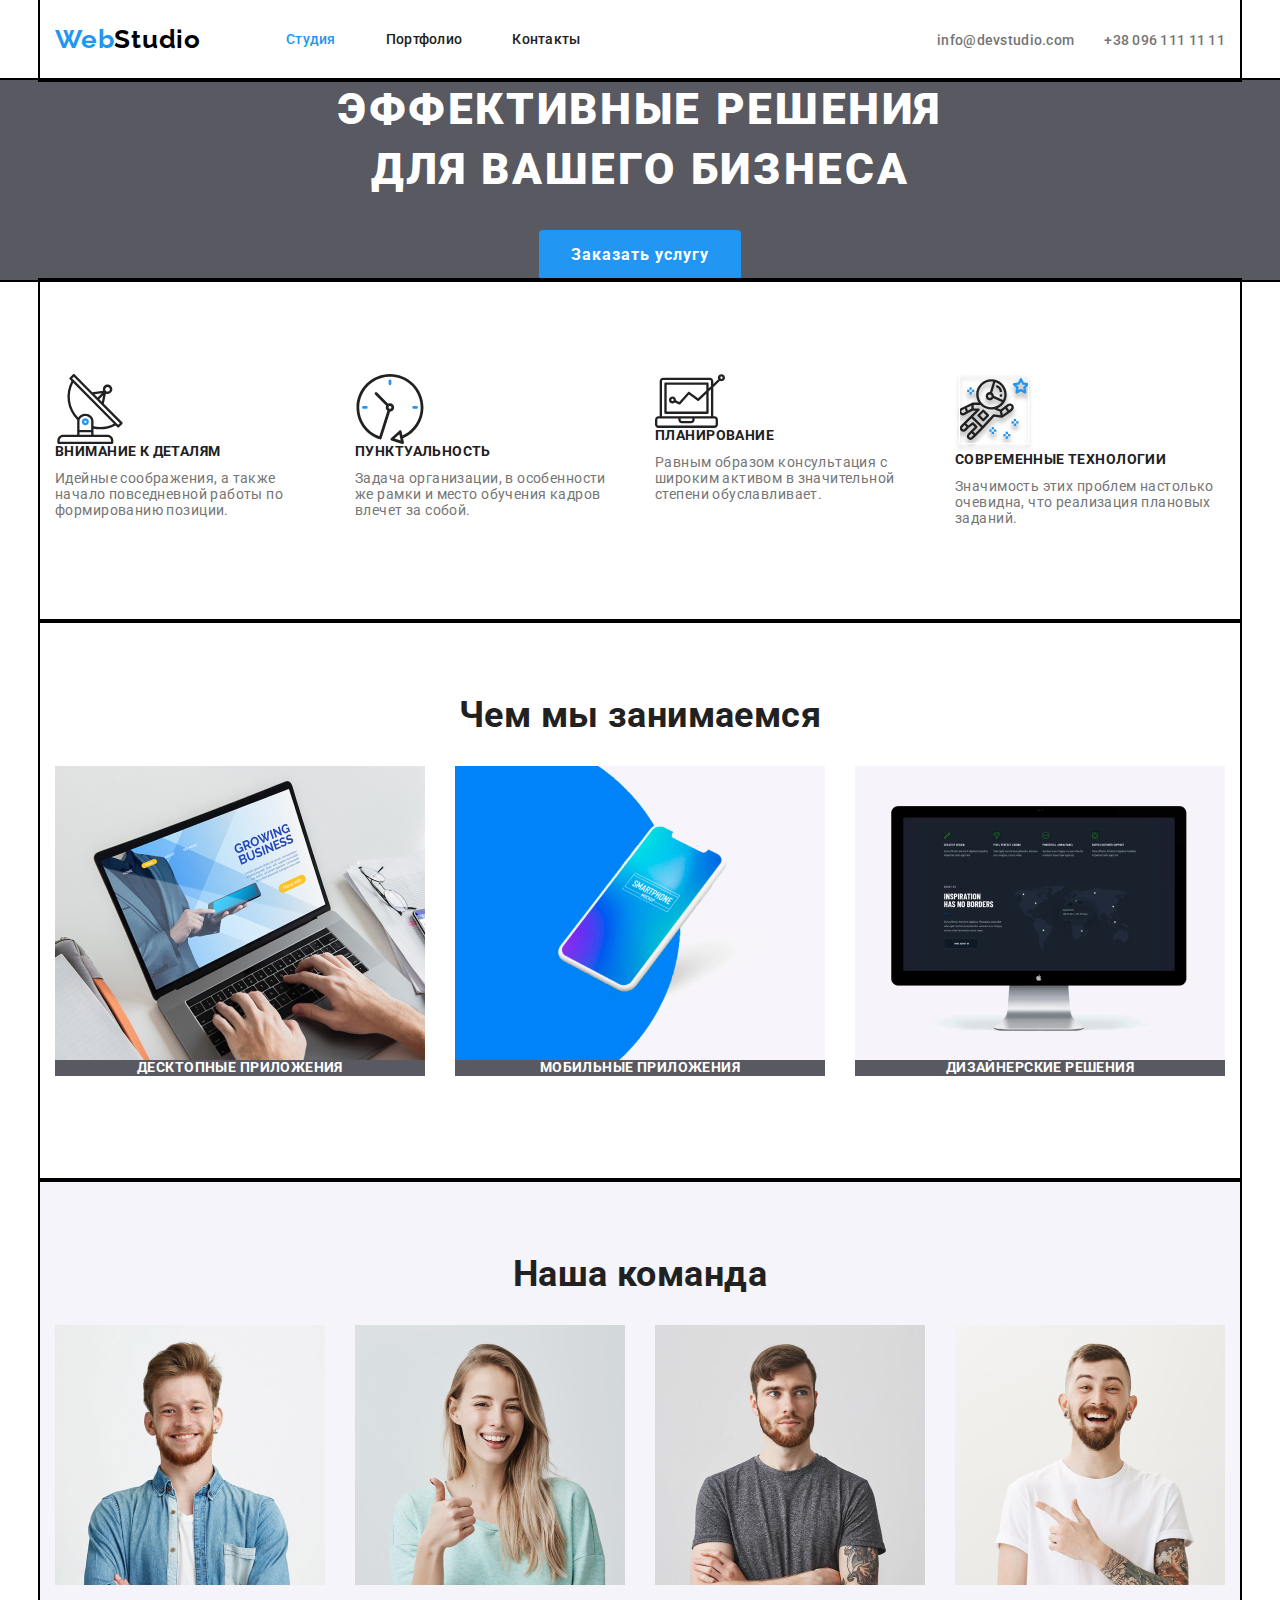
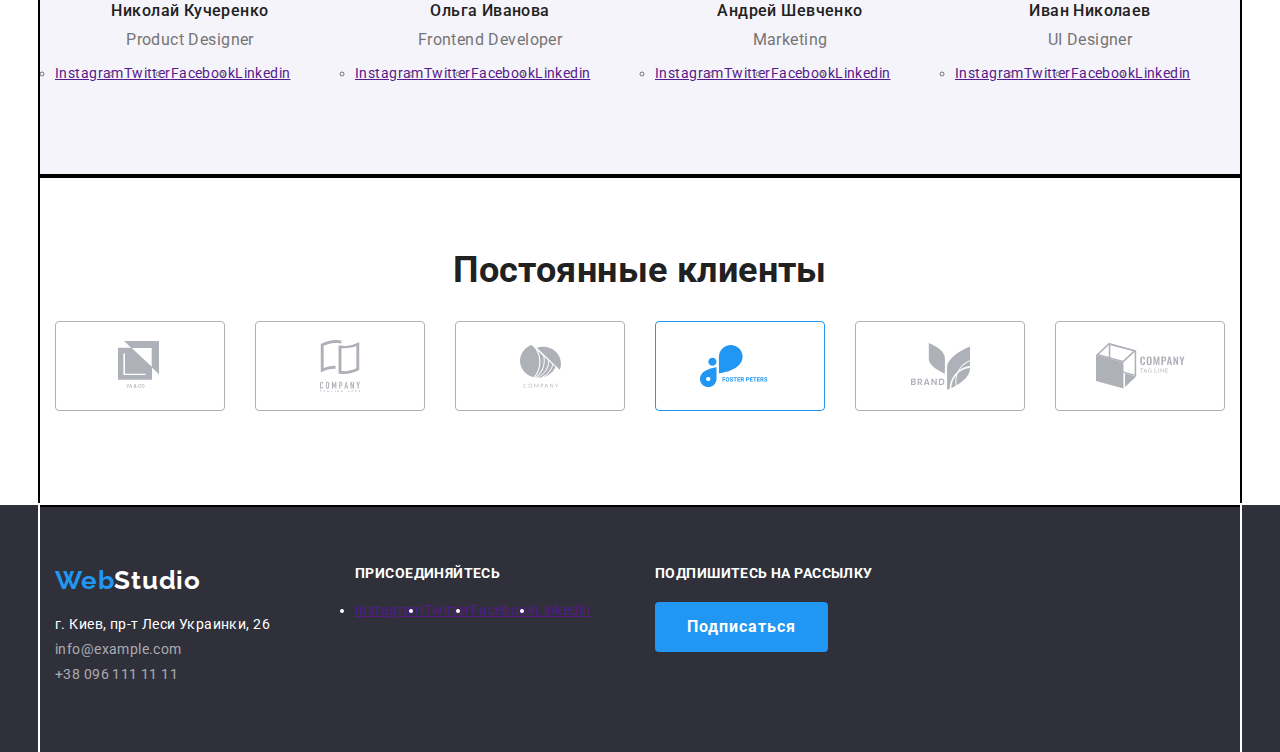
==== commit 6622d2ce: "added content geometry styles and positioning with Flexbox for Portfolio" ====
--- a/index.html
+++ b/index.html
@@ -25,12 +25,12 @@
     <ul class="contacts list">
       <li class="item">
         <a href="mailto:info@devstudio.com" class="link">
-          <img src="./images/letter_grey.svg" alt="" /> info@devstudio.com
+          <img src="" alt="" /> info@devstudio.com
         </a>
       </li>
       <li class="item">
         <a href="tel:+38-096-111-11-11" class="link">
-          <img src="./images/tel_grey.svg" alt="" /> +38 096 111 11 11
+          <img src="" alt="" /> +38 096 111 11 11
         </a>
       </li>
     </ul>
@@ -117,7 +117,7 @@
               <img src="./images/Nikolay_Kucherenko.jpg" alt="Николай Кучеренко" width="270" height="260" />
               <h3 class="title-lower">Николай Кучеренко</h3>
               <p class="text">Product Designer</p>
-              <ul>
+              <ul class="link-list">
                 <li>
                   <a href="" aria-label="Ссылка на Instagram ">Instagram</a>
                 </li>
@@ -132,7 +132,7 @@
               <img src="./images/Olga_Ivanova.jpg" alt="Ольга Иванова" width="270" height="260" />
               <h3 class="title-lower">Ольга Иванова</h3>
               <p class="text">Frontend Developer</p>
-              <ul>
+              <ul class="link-list">
                 <li>
                   <a href="" aria-label="Ссылка на Instagram ">Instagram</a>
                 </li>
@@ -147,7 +147,7 @@
               <img src="./images/Andrey_Shevchenko.jpg" alt="Андрей Шевченко" width="270" height="260" />
               <h3 class="title-lower">Андрей Шевченко</h3>
               <p class="text">Marketing</p>
-              <ul>
+              <ul class="link-list">
                 <li>
                   <a href="" aria-label="Ссылка на Instagram ">Instagram</a>
                 </li>
@@ -163,7 +163,7 @@
               <div>
                 <h3 class="title-lower">Иван Николаев</h3>
                 <p class="text">UI Designer</p>
-                <ul>
+                <ul class="link-list">
                   <li>
                     <a href="" aria-label="Ссылка на Instagram ">Instagram</a>
                   </li>
@@ -207,7 +207,7 @@
   <!--footer-->
   <footer>
     <div class="container-fotter">
-      <div>
+      <div class="address-container">
         <a href="" class="logo link"><span class="accent-logo">Web</span>Studio</a>
         <address>
           г. Киев, пр-т Леси Украинки, 26 <br />
@@ -216,7 +216,7 @@
           <a href="tel:+38-096-111-11-11" class="address link">+38 096 111 11 11</a>
         </address>
       </div>
-      <div>
+      <div class="link-container">
         <b class="title">присоединяйтесь</b>
         <ul class="link-list">
           <li><a href="" aria-label="Ссылка на Instagram ">Instagram</a></li>
@@ -225,7 +225,7 @@
           <li><a href="" aria-label="Ссылка на Linkedin ">Linkedin</a></li>
         </ul>
       </div>
-      <div>
+      <div class="subscription">
         <b class="title">подпишитесь на рассылку</b><br />
         <form action="">
           <button class="button">Подписаться</button>
--- a/css/style.css
+++ b/css/style.css
@@ -12,6 +12,7 @@
 *::after {
   box-sizing: inherit;
 }
+
 .container {
   margin-right: auto;
   margin-left: auto;
@@ -19,12 +20,14 @@
   width: 1200px;
   padding: 94px 15px;
 }
+
 .container.header {
   padding-left: 15px;
   padding-right: 15px;
   padding-top: 0px;
   padding-bottom: 0px;
 }
+
 body {
   background-color: #fff;
   color: var(--primery-text-color);
@@ -33,19 +36,23 @@
   font-size: 14px;
   line-height: 1.17;
 }
+
 .list {
   list-style: none;
   margin: 0px;
   padding: 0px;
 }
+
 a.link {
   text-decoration: none;
 }
+
 /* header */
 .header {
   display: flex;
   align-items: center;
 }
+
 /* site-nav */
 .logo {
   color: #000000;
@@ -57,16 +64,18 @@
   padding-top: 24px;
   padding-bottom: 25px;
   /* identical to box height соответствует высоте коробки*/
-
   letter-spacing: 0.03em;
 }
+
 .accent-logo {
   color: var(--accent-color);
 }
+
 .site-nav {
   display: flex;
   margin-left: 85px;
 }
+
 .site-nav .item + .item {
   margin-left: 50px;
 }
@@ -84,13 +93,16 @@
   /* outline: 2px solid red;
   background-color: skyblue; */
 }
+
 .site-nav .link:hover,
 .site-nav .link:focus {
   color: var(--accent-color);
 }
+
 .site-nav .link.current {
   color: var(--accent-color);
 }
+
 /* contacts */
 .contacts {
   display: flex;
@@ -113,10 +125,12 @@
   line-height: 1.14;
   letter-spacing: 0.02em;
 }
+
 .contacts .link:hover,
 .contacts:focus {
   color: var(--accent-color);
 }
+
 /* for h2 */
 .section-title {
   color: var(--title-text-color);
@@ -127,6 +141,7 @@
   margin-top: 0px;
   margin-bottom: 50px;
 }
+
 /* for h3 */
 .title {
   color: var(--title-text-color);
@@ -136,12 +151,14 @@
   margin-top: 0px;
   margin-bottom: 10px;
 }
+
 /* hero */
 .hero {
   background: rgba(47, 48, 58, 0.8);
   outline: 2px solid black;
   text-align: center;
 }
+
 .hero .section-title {
   color: var(--secondery-title-text-color);
   font-weight: 900;
@@ -152,6 +169,7 @@
   text-transform: uppercase;
   margin-bottom: 30px;
 }
+
 /* button */
 .button {
   color: var(--secondery-title-text-color);
@@ -166,6 +184,7 @@
   letter-spacing: 0.06em;
   padding: 10px 32px;
 }
+
 /* advantage */
 .visually-hidden {
   position: absolute !important;
@@ -177,6 +196,7 @@
   width: 1px !important;
   overflow: hidden;
 }
+
 /* advantage */
 p {
   margin: 0px;
@@ -195,10 +215,12 @@
   display: flex;
   flex-wrap: wrap;
 }
+
 .advantage .items {
   width: calc((100% - 90px) / 4);
   margin-right: 30px;
 }
+
 .advantage .items:nth-child(4n) {
   margin-right: 0px;
 }
@@ -208,16 +230,19 @@
   display: flex;
   flex-wrap: wrap;
 }
+
 .services .item {
   width: calc((100% - 60px) / 3);
   margin-right: 30px;
 }
+
 .services .item:nth-child(3n) {
   margin-right: 0px;
 }
 img {
   display: block;
 }
+
 .services .title {
   color: var(--secondery-title-text-color);
   background: rgba(47, 48, 58, 0.8);
@@ -231,17 +256,21 @@
 .team .container {
   background: #f5f4fa;
 }
+
 .container-team {
   display: flex;
   flex-wrap: wrap;
 }
+
 .container-team .content {
   width: calc((100% - 90px) / 4);
   margin-right: 30px;
 }
+
 .container-team .content:nth-child(4n) {
   margin-right: 0px;
 }
+
 .title-lower {
   font-weight: 500;
   font-size: 16px;
@@ -279,13 +308,25 @@
   display: flex;
   margin-right: auto;
   margin-left: auto;
-  outline: 2px solid black;
+  outline: 2px solid white;
   width: 1200px;
   padding: 60px 15px;
 }
+.address-container {
+  width: 270px;
+  margin-right: 30px;
+  display: inline-block;
+  margin-bottom: 9px;
+}
+
 address {
   font-style: normal;
 }
+address .link {
+  display: inline-block;
+  margin-top: 9px;
+}
+
 footer .link {
   color: var(--secondery-title-text-color);
 }
@@ -297,19 +338,28 @@
 .address.link {
   color: rgba(255, 255, 255, 0.6);
 }
+.link-container {
+  width: 270px;
+  margin-right: 30px;
+}
 .link-list {
-  margin-top: 0px;
-  margin-bottom: 0px;
+  margin: 0px;
+  display: flex;
+  padding-left: 0px;
 }
 .container-fotter .logo {
   padding: 0px;
   margin-bottom: 20px;
+}
+.subscription {
+  width: 540px;
 }
 /* portfolio */
 .button.filter {
   color: var(--section-title-text-color);
   background-color: #f5f4fa;
 }
+
 .card .link {
   color: var(--title-text-color);
   font-weight: bold;
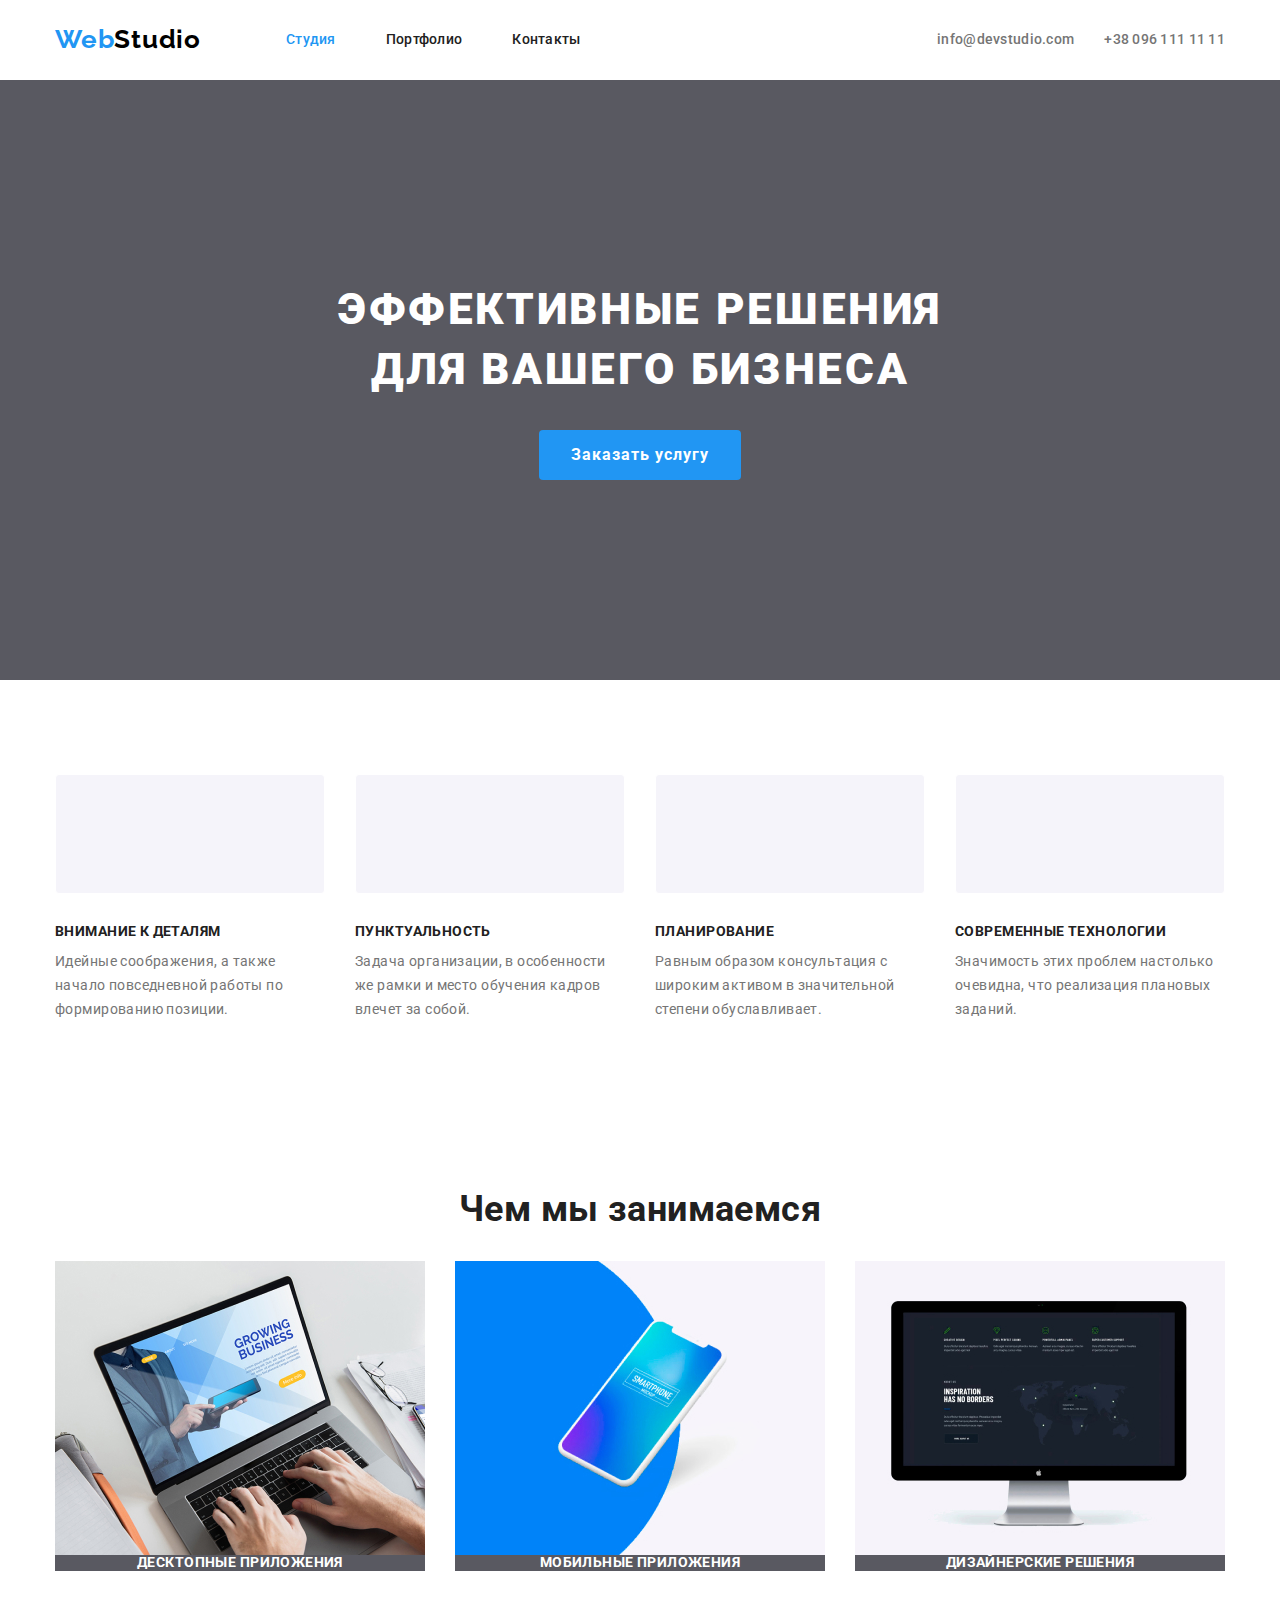
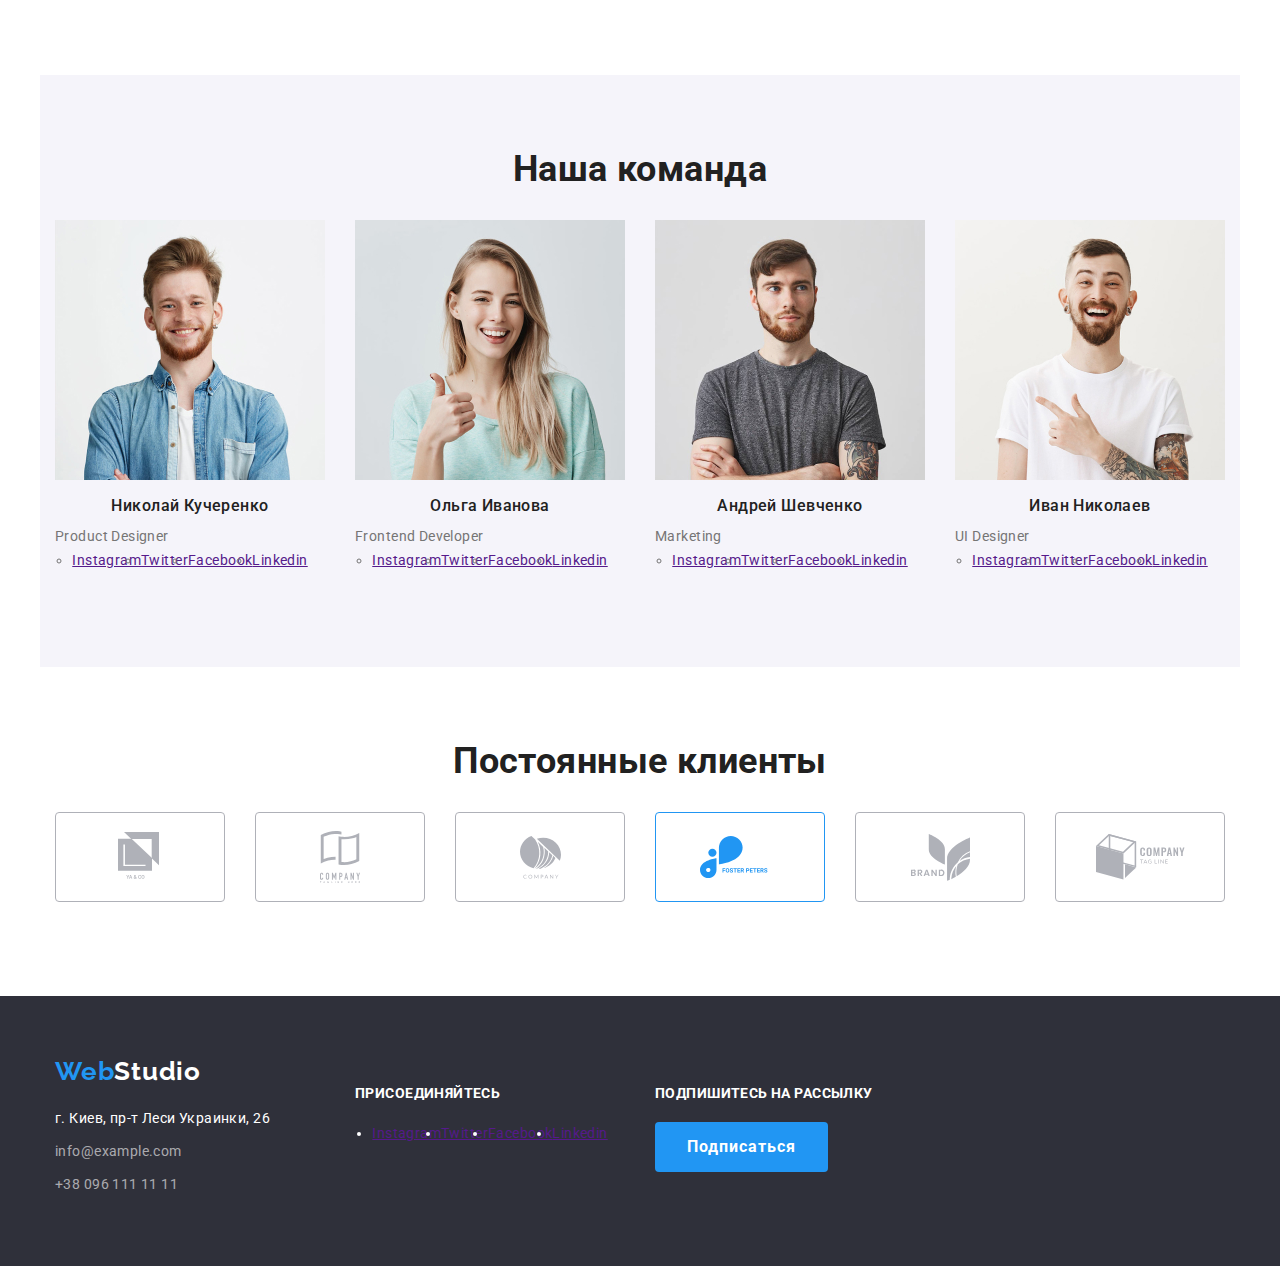
==== commit 011f496a: "fixed: bottom in Portfolio, advantage section? padding in hero" ====
--- a/index.html
+++ b/index.html
@@ -47,12 +47,12 @@
       </form>
     </section>
     <!--advantage-->
-    <section class="section ">
+    <section class="section advantage">
       <div class="container">
         <h2 class="visually-hidden">Приемущества</h2>
         <ul class="advantage list">
           <li class="items">
-            <img src="./images/antenna.svg" alt="антена" />
+            <img src="./images/background_temp.svg" alt="антена" />
             <h3 class="title">Внимание к деталям</h3>
             <p>
               Идейные соображения, а также начало повседневной работы по
@@ -60,7 +60,7 @@
             </p>
           </li>
           <li class="items">
-            <img src="./images/clock.svg" alt="часы" />
+            <img src="./images/background_temp.svg" alt="часы" />
             <h3 class="title">Пунктуальность</h3>
             <p>
               Задача организации, в особенности же рамки и место обучения кадров
@@ -68,7 +68,7 @@
             </p>
           </li>
           <li class="items">
-            <img src="./images/diagram.svg" alt="диаграма" />
+            <img src="./images/background_temp.svg" alt="диаграма" />
             <h3 class="title">Планирование</h3>
             <p>
               Равным образом консультация с широким активом в значительной
@@ -76,7 +76,7 @@
             </p>
           </li>
           <li class="items">
-            <img src="./images/astronaut.svg" alt="астронавт" />
+            <img src="./images/background_temp.svg" alt="астронавт" />
             <h3 class="title">Современные технологии</h3>
             <p class="text">
               Значимость этих проблем настолько очевидна, что реализация
@@ -88,7 +88,7 @@
     </section>
 
     <!--services-->
-    <section class="section">
+    <section class="section services">
       <div class="container">
         <h2 class="section-title">Чем мы занимаемся</h2>
         <ul class="services list">
@@ -108,7 +108,7 @@
       </div>
     </section>
     <!--our team-->
-    <section class="seclion team">
+    <section class="section team">
       <div class="container">
         <h2 class="section-title">Наша команда</h2>
         <div class="container-team">
--- a/css/style.css
+++ b/css/style.css
@@ -16,7 +16,6 @@
 .container {
   margin-right: auto;
   margin-left: auto;
-  outline: 2px solid black;
   width: 1200px;
   padding: 94px 15px;
 }
@@ -34,7 +33,7 @@
   font-family: "Roboto", sans-serif;
   letter-spacing: 0.03em;
   font-size: 14px;
-  line-height: 1.17;
+  line-height: 1.71;
 }
 
 .list {
@@ -90,8 +89,6 @@
   font-size: 14px;
   line-height: 1.14;
   letter-spacing: 0.02em;
-  /* outline: 2px solid red;
-  background-color: skyblue; */
 }
 
 .site-nav .link:hover,
@@ -107,13 +104,8 @@
 .contacts {
   display: flex;
   margin-left: auto;
-  /* outline: 2px solid red;
-  background-color: turquoise; */
-}
-/* .contacts .item {
-  outline: 2px solid red;
-  background-color: salmon;
-} */
+}
+
 .contacts .item + .item {
   margin-left: 30px;
 }
@@ -148,15 +140,16 @@
   font-size: 14px;
   line-height: 1.14;
   text-transform: uppercase;
-  margin-top: 0px;
+  margin-top: 30px;
   margin-bottom: 10px;
 }
 
 /* hero */
 .hero {
   background: rgba(47, 48, 58, 0.8);
-  outline: 2px solid black;
-  text-align: center;
+  text-align: center;
+  padding-top: 200px;
+  padding-bottom: 200px;
 }
 
 .hero .section-title {
@@ -235,6 +228,9 @@
   width: calc((100% - 60px) / 3);
   margin-right: 30px;
 }
+.item .title {
+  margin-top: 0px;
+}
 
 .services .item:nth-child(3n) {
   margin-right: 0px;
@@ -280,6 +276,10 @@
   margin-top: 30p;
   margin-bottom: 10px;
 }
+/* .content {
+  outline: 2px solid blueviolet;
+  background-color: cornflowerblue; */
+}
 .content .text {
   font-size: 16px;
   line-height: 1.19;
@@ -308,7 +308,6 @@
   display: flex;
   margin-right: auto;
   margin-left: auto;
-  outline: 2px solid white;
   width: 1200px;
   padding: 60px 15px;
 }
@@ -346,6 +345,7 @@
   margin: 0px;
   display: flex;
   padding-left: 0px;
+  justify-content: center;
 }
 .container-fotter .logo {
   padding: 0px;
@@ -356,8 +356,21 @@
 }
 /* portfolio */
 .button.filter {
-  color: var(--section-title-text-color);
+  color: var(--title-text-color);
   background-color: #f5f4fa;
+  padding: 6px 22px;
+}
+.filter {
+  display: flex;
+  padding-top: 0px;
+  justify-content: center;
+}
+
+.filter .item + .item {
+  margin-left: 8px;
+}
+.filter.list {
+  margin-bottom: 34px;
 }
 
 .card .link {
@@ -371,7 +384,7 @@
   color: var(--primery-text-color);
   font-size: 16px;
   line-height: 1.88;
-  letter-spacing: 0.03em;
+  letter-spacing: 0.06em;
 }
 .text-accent {
   background: rgba(33, 150, 243, 0.9);
@@ -380,3 +393,28 @@
   line-height: 1.56;
   letter-spacing: 0.03em;
 }
+.is-hidden {
+  display: none;
+}
+.name-title {
+  font-size: 18px;
+  line-height: 2;
+  letter-spacing: 0.06em;
+  color: var(--title-text-color);
+
+  margin-top: 20px;
+  margin-bottom: 4px;
+}
+.card {
+  display: flex;
+  flex-wrap: wrap;
+}
+.card .card-list {
+  width: calc((100% - 60px) / 3);
+  margin-right: 30px;
+  margin-bottom: 30px;
+}
+.card .card-list:nth-child(3n) {
+  margin-right: 0px;
+  margin-bottom: 0px;
+}
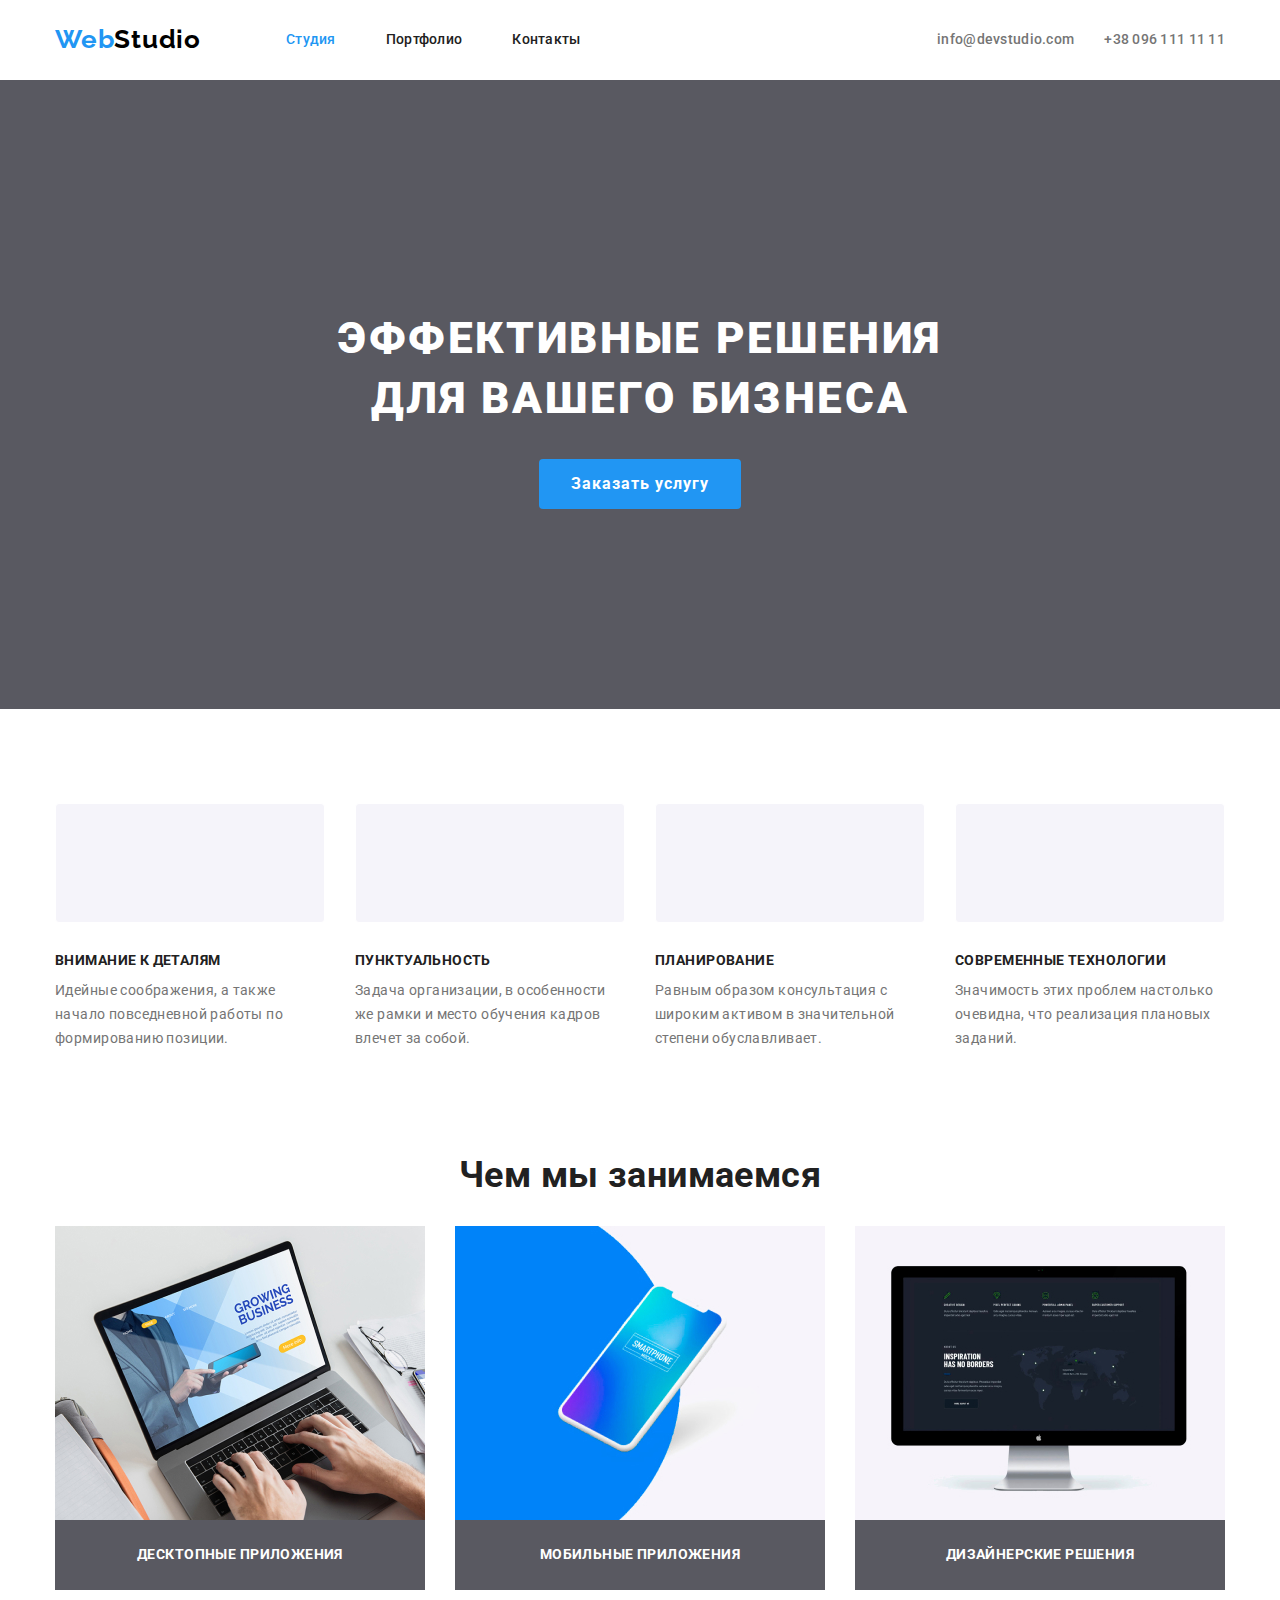
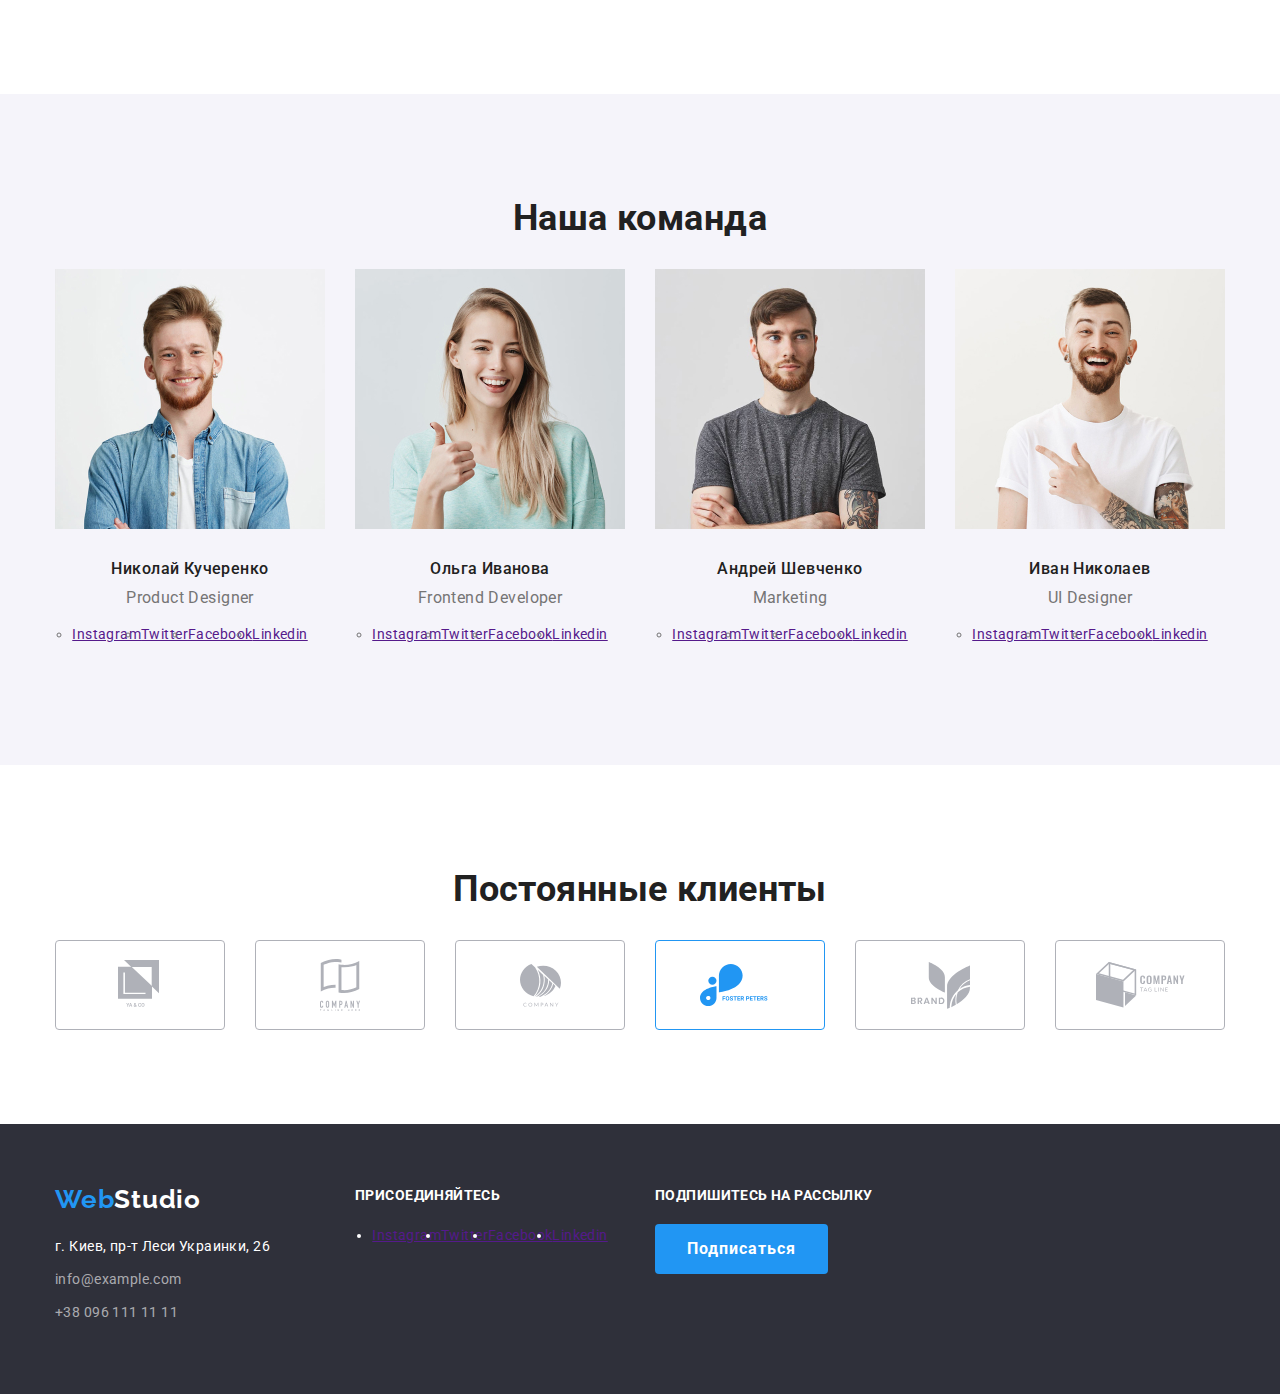
==== commit 4530e43b: "added padding for section" ====
--- a/index.html
+++ b/index.html
@@ -178,7 +178,7 @@
 
     </section>
     <!--customers-->
-    <section>
+    <section class="section customers">
       <div class="container">
         <h2 class="section-title">Постоянные клиенты</h2>
         <ul class="container-cust list">
@@ -203,9 +203,9 @@
         </ul>
       </div>
     </section>
-  </main>
+   </main>
   <!--footer-->
-  <footer>
+  <footer class="footer">
     <div class="container-fotter">
       <div class="address-container">
         <a href="" class="logo link"><span class="accent-logo">Web</span>Studio</a>
@@ -231,8 +231,7 @@
           <button class="button">Подписаться</button>
         </form>
       </div>
-    </div>
-  </footer>
-</body>
-
+     </div>
+   </footer>
+ </body>
 </html>--- a/css/style.css
+++ b/css/style.css
@@ -17,7 +17,11 @@
   margin-right: auto;
   margin-left: auto;
   width: 1200px;
-  padding: 94px 15px;
+  padding-right: 15px;
+  padding-left: 15px;
+
+  /* outline: 2px solid blue;
+  background-color: lightgreen; */
 }
 
 .container.header {
@@ -44,6 +48,14 @@
 
 a.link {
   text-decoration: none;
+}
+.section {
+  padding-top: 94px;
+  padding-bottom: 94px;
+  /* outline: 2px solid brown; */
+}
+.section.services {
+  padding-top: 0px;
 }
 
 /* header */
@@ -130,8 +142,9 @@
   font-size: 36px;
   line-height: 1.17px;
   text-align: center;
-  margin-top: 0px;
   margin-bottom: 50px;
+  /* background-color: lightpink;
+  outline: 2px solid red; */
 }
 
 /* for h3 */
@@ -246,10 +259,12 @@
   font-size: 14px;
   line-height: 1.14;
   text-align: center;
+  padding-top: 27px;
+  padding-bottom: 27px;
 }
 
 /* seclion our team */
-.team .container {
+.section.team {
   background: #f5f4fa;
 }
 
@@ -273,11 +288,11 @@
   line-height: 1.19;
   text-align: center;
   color: var(--title-text-color);
-  margin-top: 30p;
+  margin-top: 30px;
   margin-bottom: 10px;
 }
-/* .content {
-  outline: 2px solid blueviolet;
+.content {
+  /* outline: 2px solid blueviolet;
   background-color: cornflowerblue; */
 }
 .content .text {
@@ -316,6 +331,7 @@
   margin-right: 30px;
   display: inline-block;
   margin-bottom: 9px;
+  /* background-color: silver; */
 }
 
 address {
@@ -340,21 +356,35 @@
 .link-container {
   width: 270px;
   margin-right: 30px;
+  /* background-color: silver; */
+}
+.link-container .title {
+  margin-top: 0px;
 }
 .link-list {
   margin: 0px;
   display: flex;
   padding-left: 0px;
   justify-content: center;
+  padding-bottom: 24px;
 }
 .container-fotter .logo {
   padding: 0px;
   margin-bottom: 20px;
 }
 .subscription {
-  width: 540px;
+  /* background-color: silver; */
+  /* width: 540px; */
+}
+.subscription .title {
+  margin-top: 0px;
 }
 /* portfolio */
+
+.portfolio {
+  padding-top: 93px;
+  padding-bottom: 94px;
+}
 .button.filter {
   color: var(--title-text-color);
   background-color: #f5f4fa;
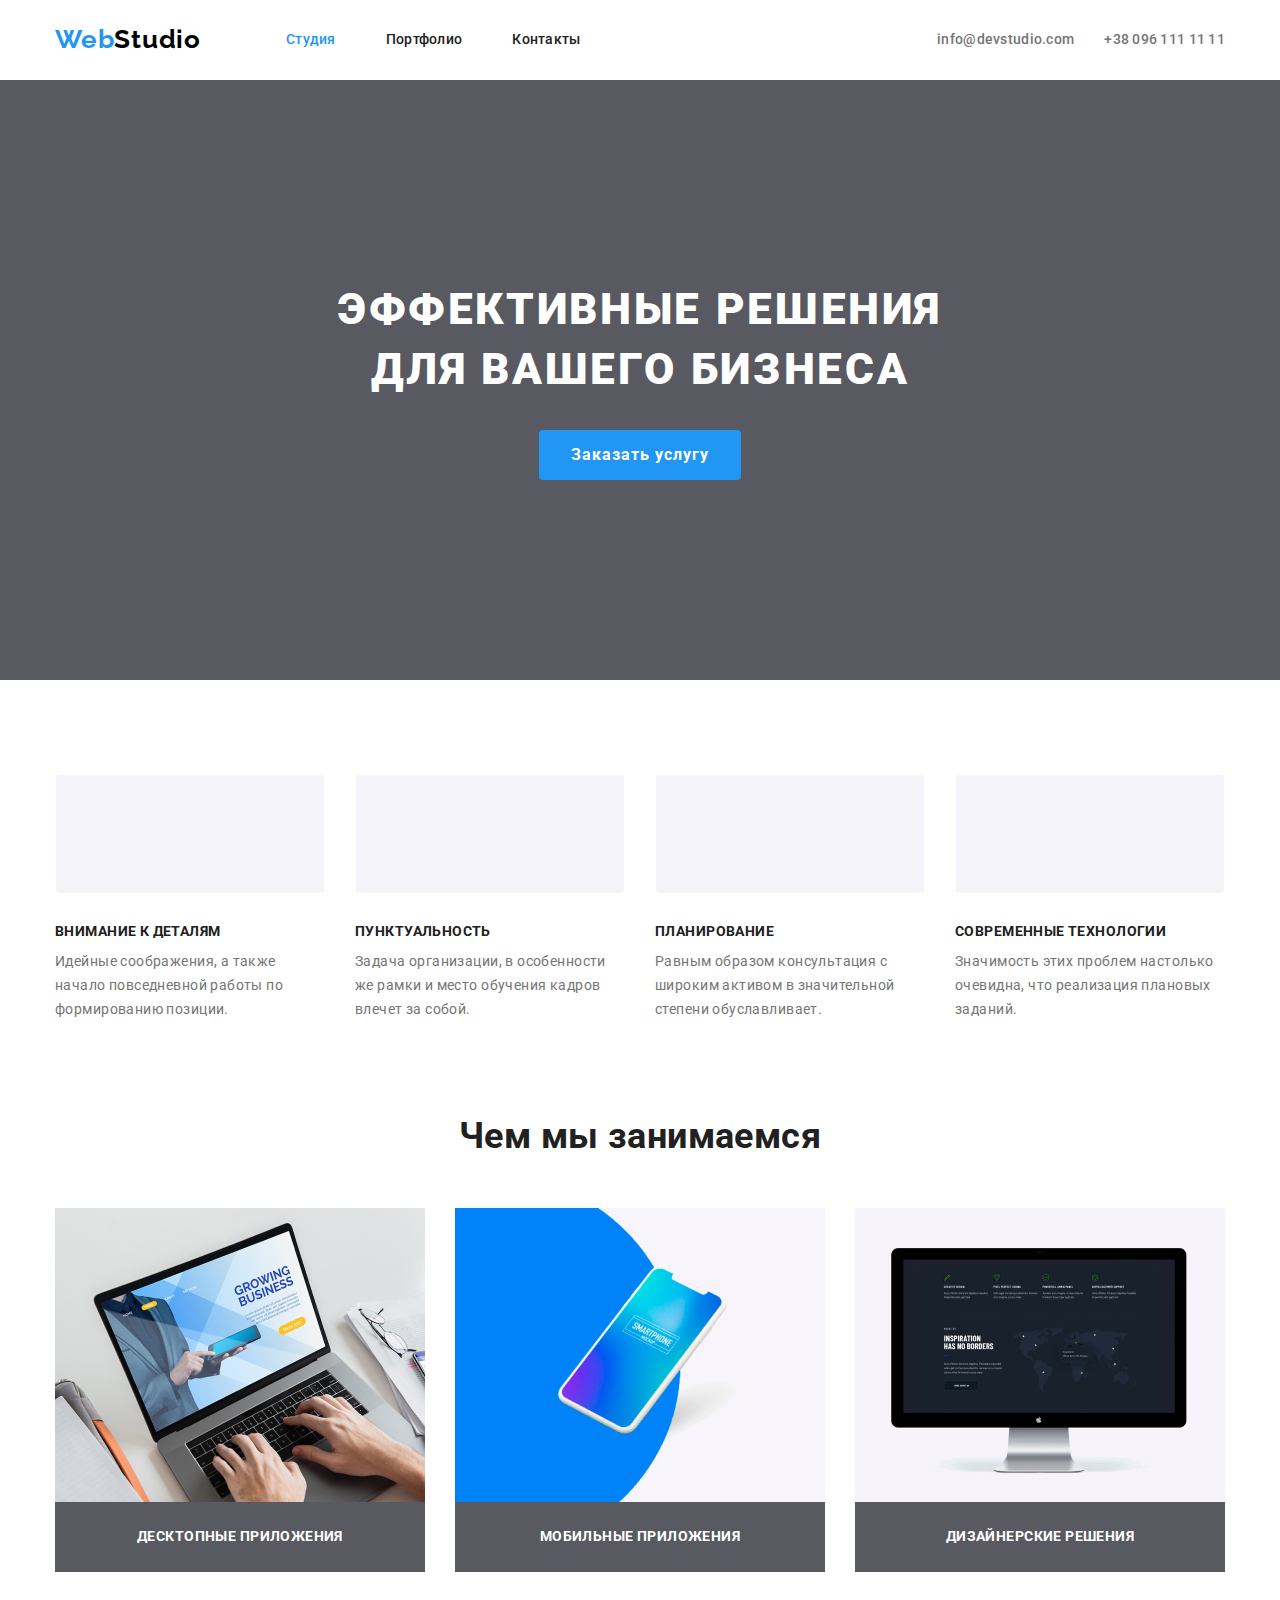
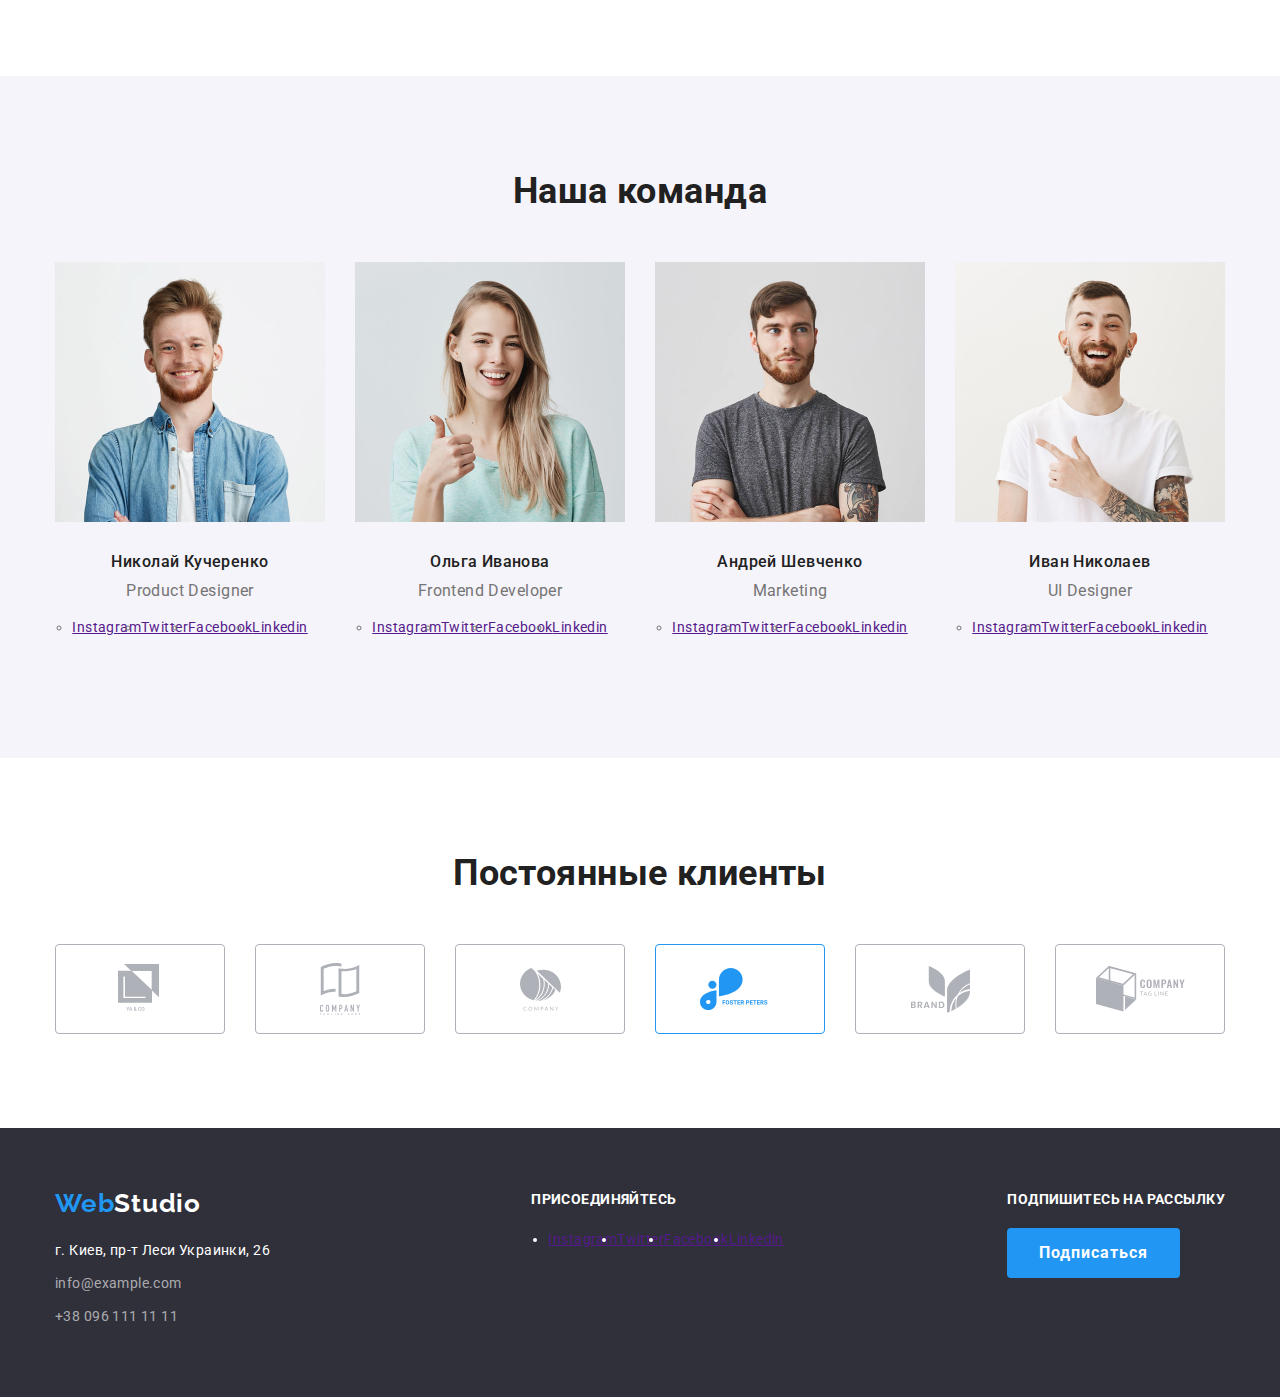
==== commit a487e414: "fixed section our team" ====
--- a/index.html
+++ b/index.html
@@ -111,9 +111,8 @@
     <section class="section team">
       <div class="container">
         <h2 class="section-title">Наша команда</h2>
-        <div class="container-team">
-          <ul class="content list">
-            <li>
+           <ul class="personnel list">
+            <li class="item">
               <img src="./images/Nikolay_Kucherenko.jpg" alt="Николай Кучеренко" width="270" height="260" />
               <h3 class="title-lower">Николай Кучеренко</h3>
               <p class="text">Product Designer</p>
@@ -126,9 +125,7 @@
                 <li><a href="" aria-label="Ссылка на Linkedin ">Linkedin</a></li>
               </ul>
             </li>
-          </ul>
-          <ul class="content list">
-            <li>
+            <li class="item">
               <img src="./images/Olga_Ivanova.jpg" alt="Ольга Иванова" width="270" height="260" />
               <h3 class="title-lower">Ольга Иванова</h3>
               <p class="text">Frontend Developer</p>
@@ -141,9 +138,7 @@
                 <li><a href="" aria-label="Ссылка на Linkedin ">Linkedin</a></li>
               </ul>
             </li>
-          </ul>
-          <ul class="content list">
-            <li>
+            <li class="item">
               <img src="./images/Andrey_Shevchenko.jpg" alt="Андрей Шевченко" width="270" height="260" />
               <h3 class="title-lower">Андрей Шевченко</h3>
               <p class="text">Marketing</p>
@@ -156,9 +151,7 @@
                 <li><a href="" aria-label="Ссылка на Linkedin ">Linkedin</a></li>
               </ul>
             </li>
-          </ul>
-          <ul class="content list">
-            <li>
+            <li class="item">
               <img src="./images/Ivan_Nikolaev.jpg" alt="Иван Николаев" width="270" height="260" />
               <div>
                 <h3 class="title-lower">Иван Николаев</h3>
@@ -173,7 +166,6 @@
                 </ul>
             </li>
           </ul>
-        </div>
       </div>
 
     </section>
--- a/css/style.css
+++ b/css/style.css
@@ -19,7 +19,6 @@
   width: 1200px;
   padding-right: 15px;
   padding-left: 15px;
-
   /* outline: 2px solid blue;
   background-color: lightgreen; */
 }
@@ -140,8 +139,9 @@
   color: var(--title-text-color);
   font-weight: bold;
   font-size: 36px;
-  line-height: 1.17px;
-  text-align: center;
+  line-height: 1.17;
+  text-align: center;
+  margin-top: 0px;
   margin-bottom: 50px;
   /* background-color: lightpink;
   outline: 2px solid red; */
@@ -268,17 +268,17 @@
   background: #f5f4fa;
 }
 
-.container-team {
+.personnel.list {
   display: flex;
   flex-wrap: wrap;
 }
-
-.container-team .content {
+.personnel.list .item {
   width: calc((100% - 90px) / 4);
   margin-right: 30px;
-}
-
-.container-team .content:nth-child(4n) {
+  /* background-color: steelblue; */
+}
+
+.personnel.list .item:nth-child(4n) {
   margin-right: 0px;
 }
 
@@ -291,11 +291,8 @@
   margin-top: 30px;
   margin-bottom: 10px;
 }
-.content {
-  /* outline: 2px solid blueviolet;
-  background-color: cornflowerblue; */
-}
-.content .text {
+
+.personnel.list .text {
   font-size: 16px;
   line-height: 1.19;
   text-align: center;
@@ -321,6 +318,7 @@
 }
 .container-fotter {
   display: flex;
+  justify-content: space-between;
   margin-right: auto;
   margin-left: auto;
   width: 1200px;
@@ -372,13 +370,17 @@
   padding: 0px;
   margin-bottom: 20px;
 }
-.subscription {
-  /* background-color: silver; */
-  /* width: 540px; */
-}
+/* .subscription {
+  background-color: silver;
+  width: 540px;
+} */
 .subscription .title {
   margin-top: 0px;
 }
+.subscription .item {
+  display: flex;
+}
+
 /* portfolio */
 
 .portfolio {
@@ -447,4 +449,4 @@
 .card .card-list:nth-child(3n) {
   margin-right: 0px;
   margin-bottom: 0px;
-}
+
